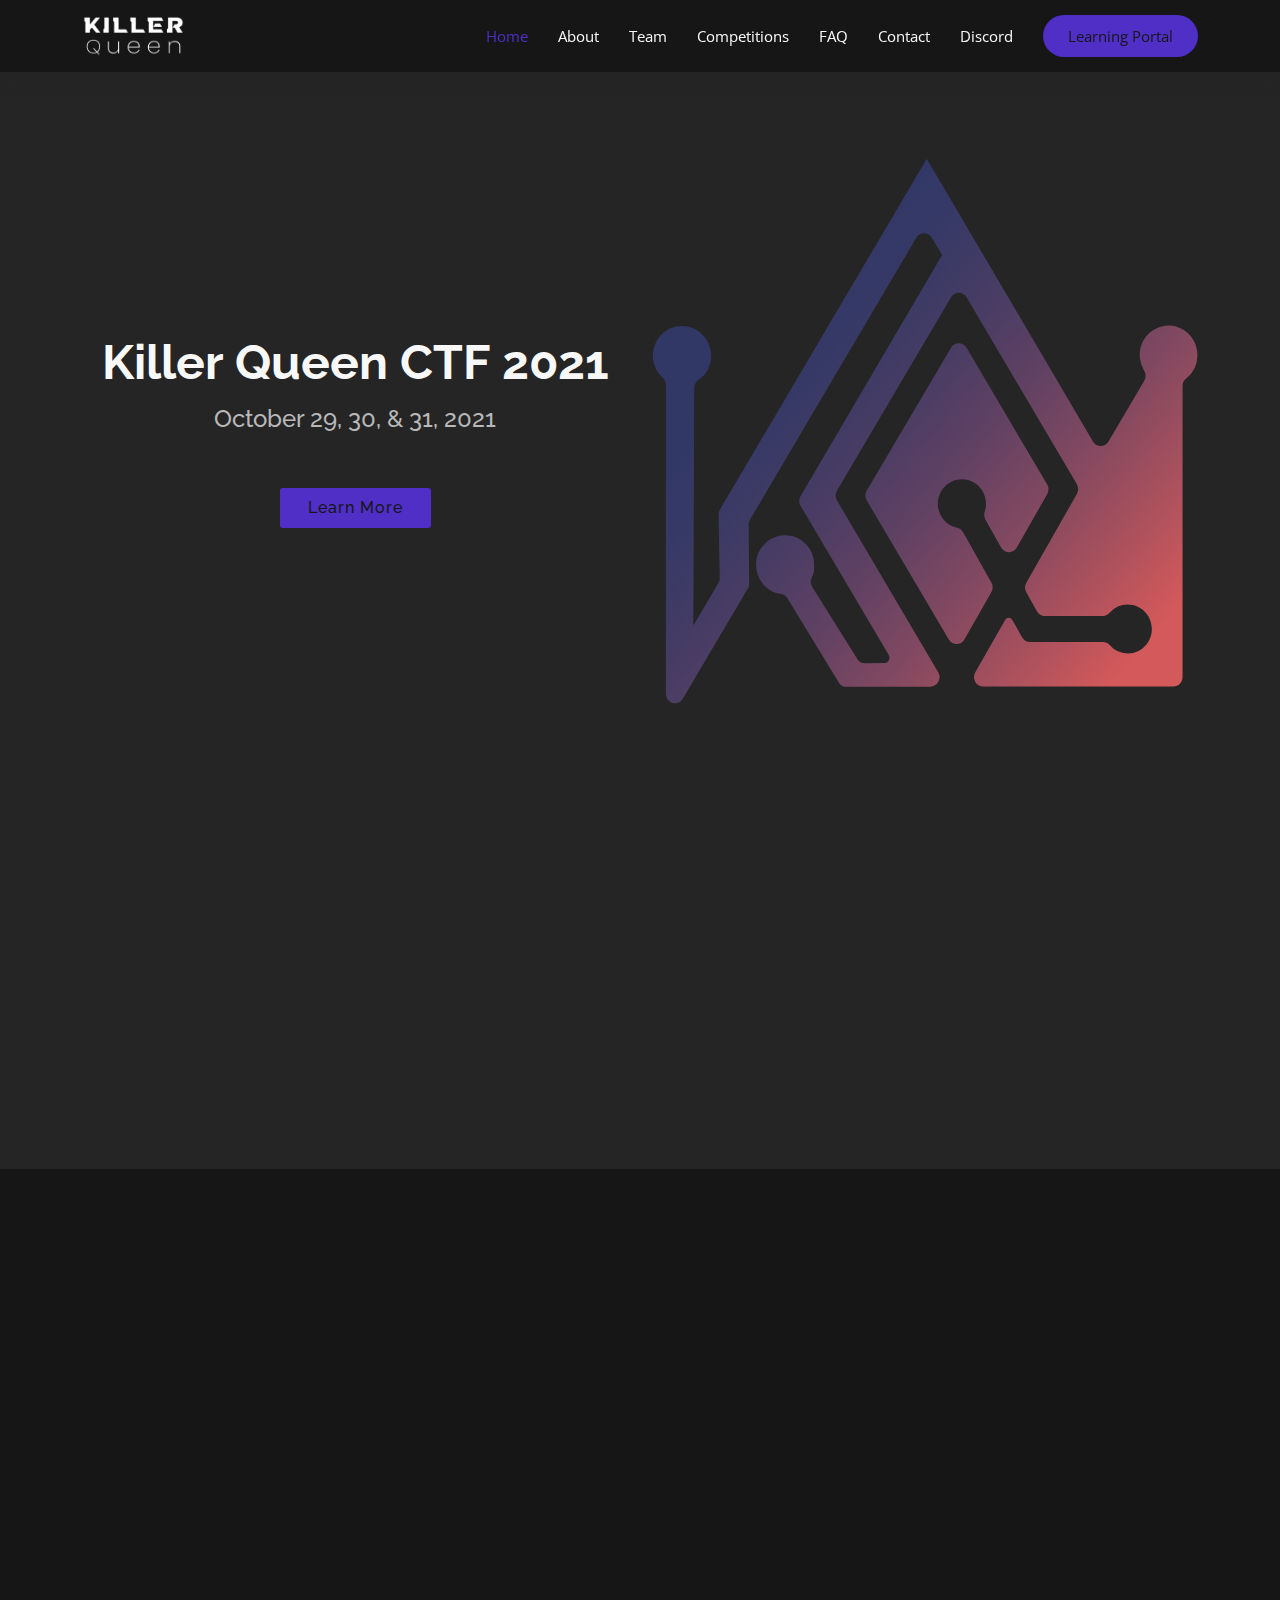
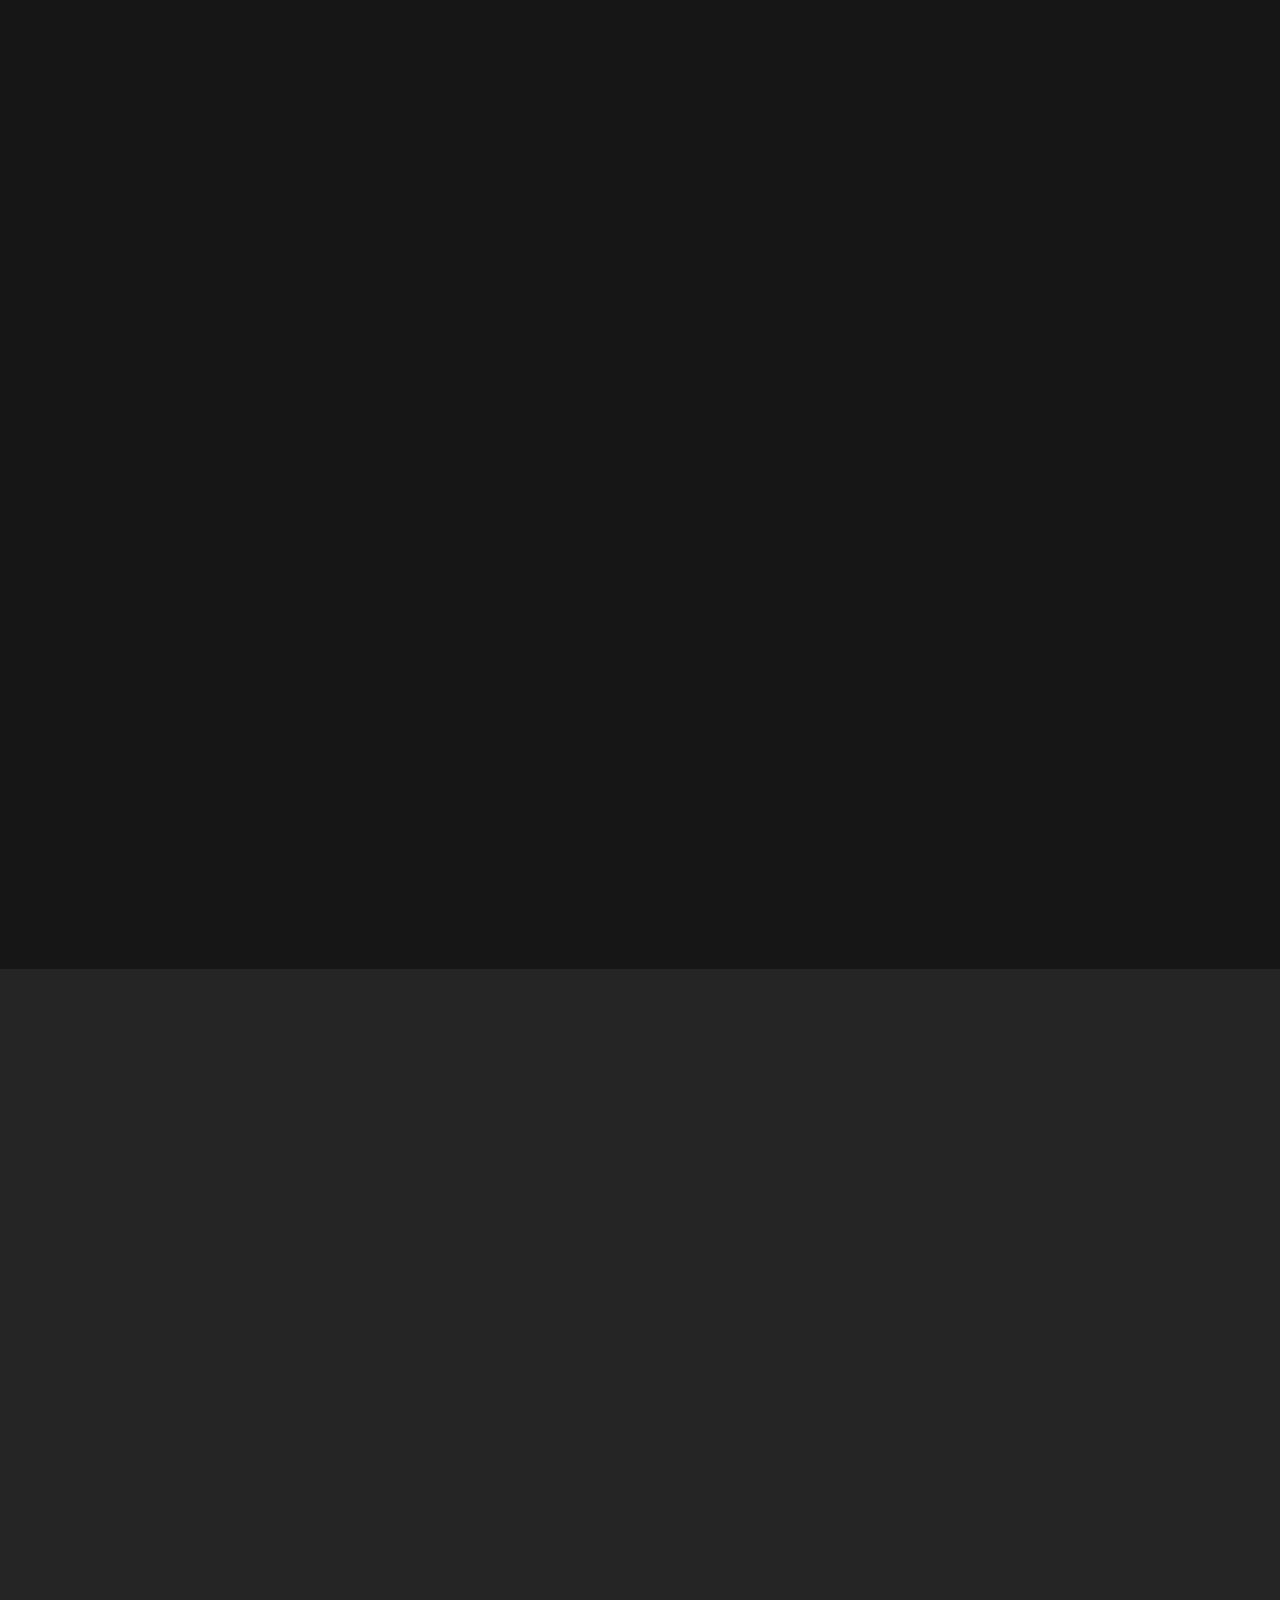
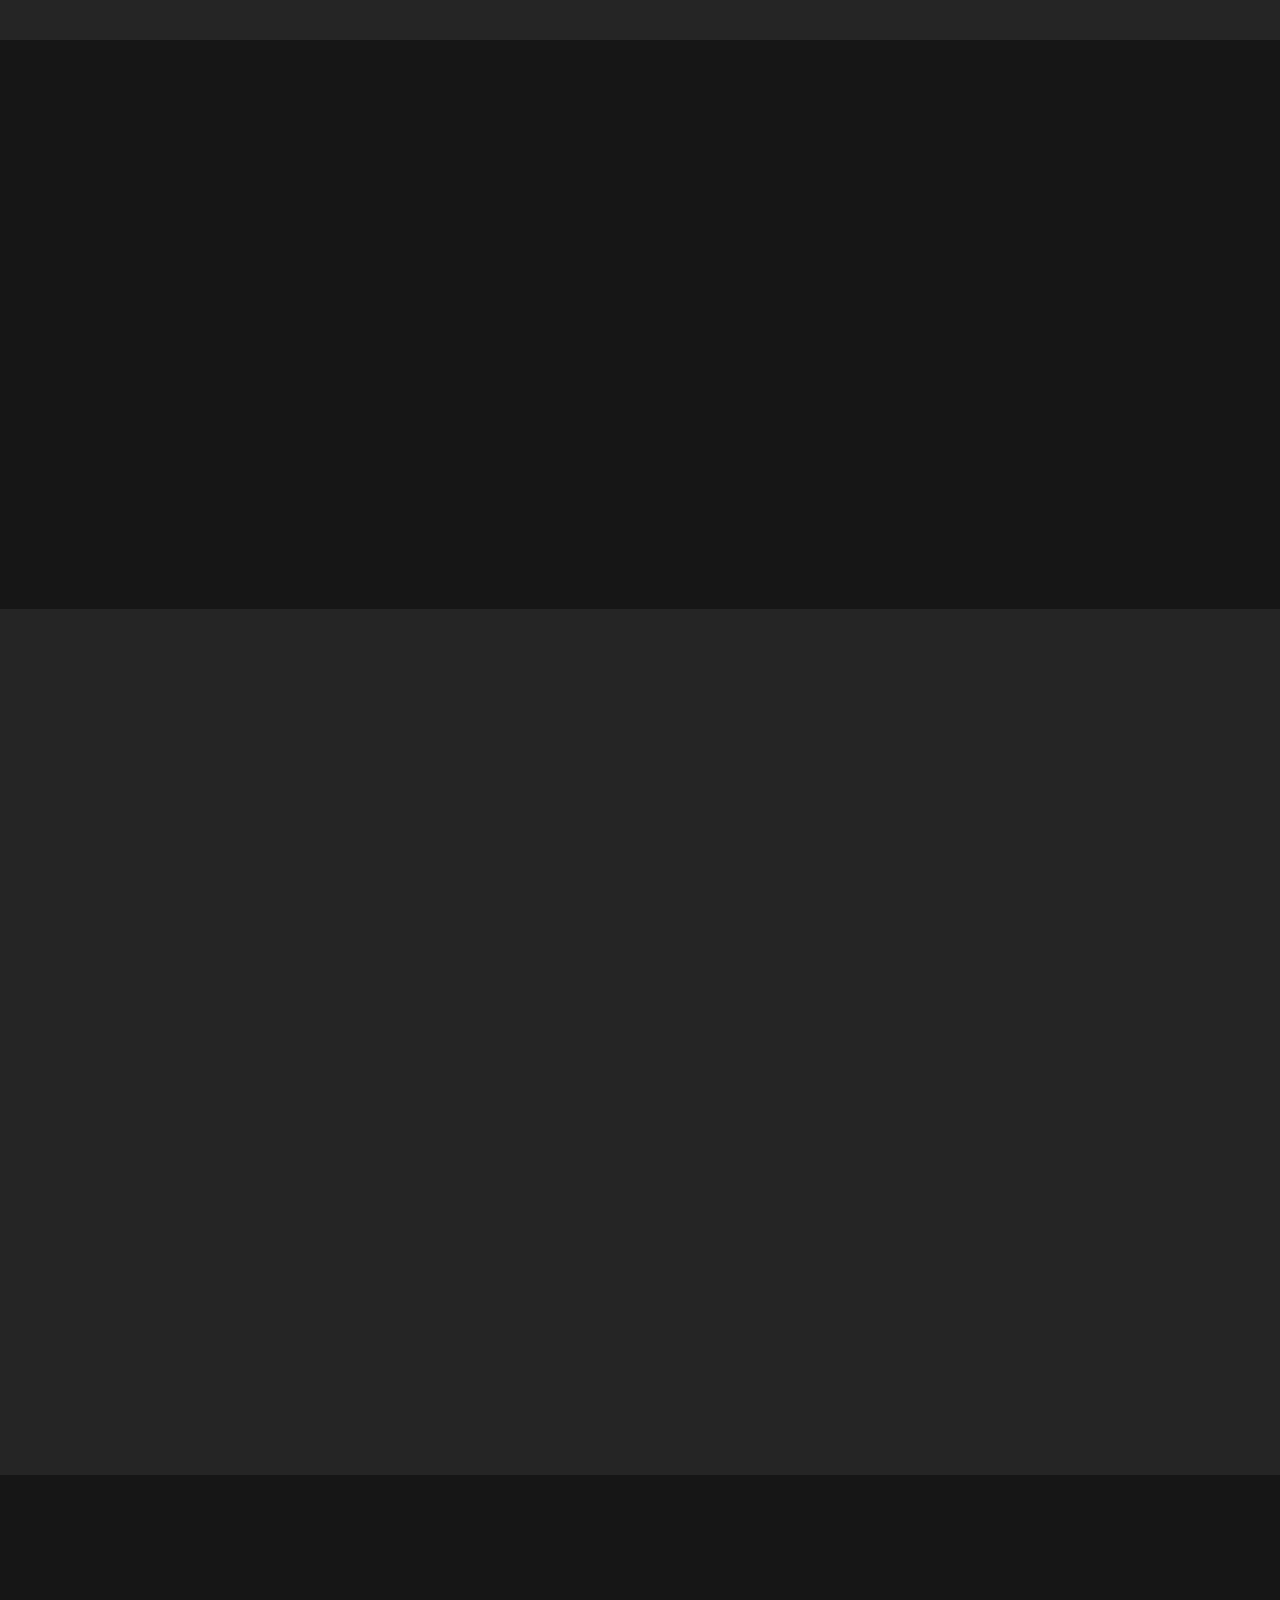
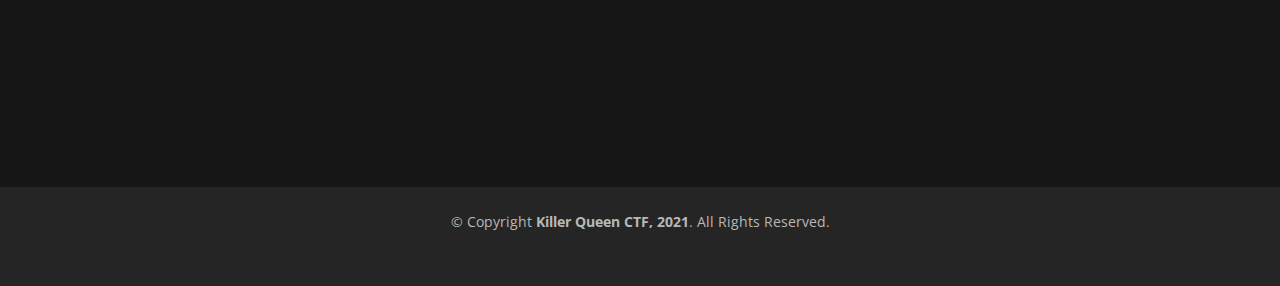
==== index.html @ 12666c55 "asdfasdf" ====
<!DOCTYPE html>
<html lang="en">

<head>
  <meta charset="utf-8">
  <meta content="width=device-width, initial-scale=1.0" name="viewport">

  <title>Killer Queen</title>
  <meta content="" name="description">
  <meta content="" name="keywords">

  <!-- Favicons -->
  <link href="assets/img/favicon.png" rel="icon">
  <link href="assets/img/apple-touch-icon.png" rel="apple-touch-icon">

  <!-- Google Fonts -->
  <link href="https://fonts.googleapis.com/css?family=Open+Sans:300,300i,400,400i,600,600i,700,700i|Raleway:300,300i,400,400i,600,600i,700,700i" rel="stylesheet">

  <!-- Vendor CSS Files -->
  <link href="assets/vendor/aos/aos.css" rel="stylesheet">
  <link href="assets/vendor/bootstrap/css/bootstrap.min.css" rel="stylesheet">
  <link href="assets/vendor/bootstrap-icons/bootstrap-icons.css" rel="stylesheet">
  <link href="assets/vendor/boxicons/css/boxicons.min.css" rel="stylesheet">
  <link href="assets/vendor/glightbox/css/glightbox.min.css" rel="stylesheet">
  <link href="assets/vendor/swiper/swiper-bundle.min.css" rel="stylesheet">

  <!-- Template Main CSS File -->
  <link href="assets/css/style.css" rel="stylesheet">

  <!-- =======================================================
  * Template Name: Ninestars - v4.3.0
  * Template URL: https://bootstrapmade.com/ninestars-free-bootstrap-3-theme-for-creative/
  * Author: BootstrapMade.com
  * License: https://bootstrapmade.com/license/
  ======================================================== -->
</head>

<body>

  <!-- ======= Header ======= -->
  <header id="header" class="fixed-top d-flex align-items-center">
    <div class="container d-flex align-items-center justify-content-between">

      <div class="logo">
        <h1 class="text-light"><a href="index.html"><span><img src="assets/img/logo_KQ/Wordmark/WM_MonoWhite.png" /></span></a></h1>
        <!-- Uncomment below if you prefer to use an image logo -->
        <!-- <a href="index.html"><img src="assets/img/logo.png" alt="" class="img-fluid"></a>-->
      </div>

      <nav id="navbar" class="navbar">
        <ul>
          <li><a class="nav-link scrollto active" href="#hero">Home</a></li>
          <li><a class="nav-link scrollto" href="#about">About</a></li>
          <li><a class="nav-link scrollto" href="#team">Team</a></li>
          <li><a class="nav-link scrollto" href="#services">Competitions</a></li>
          <li><a class="nav-link scrollto" href="#faq">FAQ</a></li>
          <li><a class="nav-link scrollto" href="#contact">Contact</a></li>
          <li><a class="nav-link scrollto" href="#discord">Discord</a></li>
          <li><a class="getstarted scrollto" href="https://killerqueenctf.org/learningportal">Learning Portal</a></li>
        </ul>
        <i class="bi bi-list mobile-nav-toggle"></i>
      </nav><!-- .navbar -->

    </div>
  </header><!-- End Header -->

  <!-- ======= Hero Section ======= -->
  <section id="hero" class="d-flex align-items-center">

    <div class="container">
      <div class="row gy-4">
        <div class="col-lg-6 order-2 order-lg-1 d-flex flex-column justify-content-center">
          <div style="text-align: center;">
          <h1>Killer Queen CTF 2021</h1>
          <h2>October 29, 30, & 31, 2021</h2>
          <div>
            <script src="https://cdn.logwork.com/widget/countdown.js"></script>
            <a target="_blank" href="https://logwork.com/countdown-q5ih" class="countdown-timer" data-timezone="America/Denver" data-textcolor="#f8f8f8" data-date="2021-10-29 00:00" data-background="#494949" data-digitscolor="#d4595a" data-unitscolor="#b8b8b8">&#160</a>
          </div>
          <div>
            <a href="#about" class="btn-get-started scrollto">Learn More</a>
          </div>
        </div>
        </div>
        <div class="col-lg-6 order-1 order-lg-2 hero-img">
          <img src="assets/img/hero-img.svg" class="img-fluid animated" alt="">
        </div>
      </div>
    </div>

  </section><!-- End Hero -->

  <br><br>

  <!-- ======= Clients Section ======= -->
  <section id="clients" class="clients section-bg">
    <div class="container" data-aos="fade-up">

      <div class="section-title">
        <!--<h2>Clients</h2>-->
        <p>Sponsors and Partners</p>
      </div>

      <div class="clients-slider swiper-container" data-aos="fade-up" data-aos-delay="100">
        <div class="swiper-wrapper align-items-center">
          <div class="swiper-slide"><img src="assets/img/clients/sponsor5.jpg" class="img-fluid" alt=""></div>
          <!--<div class="swiper-slide"><img src="assets/img/clients/sponsor1.png" class="img-fluid" alt=""></div>-->
          <div class="swiper-slide"><img src="assets/img/clients/sponsor2.png" class="img-fluid" alt=""></div>
          <div class="swiper-slide"><img src="assets/img/clients/sponsor3.png" class="img-fluid" alt=""></div>        </div>
        <div class="swiper-pagination"></div>
      </div>

    </div>
  </section><!-- End Clients Section -->

  <main id="main">

    <!-- ======= About Section ======= -->
    <section id="about" class="about">
      <div class="container">

        <div class="row justify-content-between">
          <div class="col-lg-5 d-flex align-items-center justify-content-center about-img">
            <img src="assets/img/about-img.svg" class="img-fluid" alt="" data-aos="zoom-in">
          </div>
          <div class="col-lg-6 pt-5 pt-lg-0">
            <h3 data-aos="fade-up">Cybersecurity and Computer Science Education</h3>
            <p data-aos="fade-up" data-aos-delay="100">
              Killer Queen CTF is a free cybersecurity learning program and set of competitions available to all around the world. It specializes in developing a tutorial platform and hosting competitions geared at making cybersecurity education open to all in a free and fun environment
            </p>
            <br>
            <h4 data-aos="fade-up" data-aos-delay="100">Real-World Applications</h4>
            <p data-aos="fade-up" data-aos-delay="100">
              Killer Queen CTF seeks to not only educate about existing cybersecurity and computer science topics, but for future topics. For example, quantum computers may lead to the obsolescence of many public-key cryptosystems such as RSA <a href="https://www.technologyreview.com/2019/05/30/65724/how-a-quantum-computer-could-break-2048-bit-rsa-encryption-in-8-hours/" target="_blank">(read more) </a>. Many of our cryptography problems incorporate lesser-known quantum-safe cryptosystems, allowing the next generation to better understand their exploits and be able to protect information security.
            </p>
            <div class="row">
              <div class="col-md-6" data-aos="fade-up" data-aos-delay="100">
                <i class="bx bx-globe"></i>
                <h4>KQ Goes International!</h4>
                <p>Thanks to our amazing sponsors, all past competitions and educational videos are available online internationally to practice and learn from. All our future competitions will be also avaiilable internationally and will include prizes for international students and competitors </p>
              </div>
              <div class="col-md-6" data-aos="fade-up" data-aos-delay="200">
                <i class="bx bx-cube-alt"></i>
                <h4>Support for Women in STEM</h4>
                <p>We're partnering with the #WomenWhoCode program to show our support for women in STEM and will be providing special prizes and opportunities for female competitors and all-female teams</p>
              </div>
            </div>
          </div>
        </div>

      </div>
    </section><!-- End About Section -->

    <!-- ======= Team Section ======= -->
    <section id="team" class="team">
      <div class="container">

        <div class="section-title" data-aos="fade-up">
          <h2>Team</h2>
          <p>The people writing challenges and partnering with sponsors to help you learn and compete</p>
        </div>

        <div class="row">

          <div class="col-xl-3 col-lg-4 col-md-6" data-aos="zoom-in" data-aos-delay="100">
            <div class="member">
              <img src="assets/img/team/patrick.jpg" class="img-fluid" alt="">
              <div class="member-info">
                <div class="member-info-content">
                  <h4>Patrick Dobranowski</h4>
                  <span>Founder, Team Captain, Lead Organizer, Challenge Developer</span>
                </div>
                <div class="social">
                  <a href="https://patrickdobranowski.com/"><i class="bi bi-person-circle"></i></a>
                  <a href="https://twitter.com/ZeroDayTea"><i class="bi bi-twitter"></i></a>
                  <a href="github.com/zerodaytea"><i class="bi bi-github"></i></a>
                  <a href="https://www.linkedin.com/in/patrick-dobranowski/"><i class="bi bi-linkedin"></i></a>
                </div>
              </div>
            </div>
          </div>

          <div class="col-xl-3 col-lg-4 col-md-6" data-aos="zoom-in" data-aos-delay="200">
            <div class="member">
              <img src="assets/img/team/ethan.jpg" class="img-fluid" alt="">
              <div class="member-info">
                <div class="member-info-content">
                  <h4>Ethan Schnathorst</h4>
                  <span>Lead Organizer, Challenge Developer</span>
                </div>
                <div class="social">
                  <a href=""><i class="bi bi-twitter"></i></a>
                  <a href=""><i class="bi bi-github"></i></a>
                  <a href=""><i class="bi bi-linkedin"></i></a>
                </div>
              </div>
            </div>
          </div>

          <div class="col-xl-3 col-lg-4 col-md-6" data-aos="zoom-in" data-aos-delay="300">
            <div class="member">
              <img src="assets/img/team/andrew.jpg" class="img-fluid" alt="">
              <div class="member-info">
                <div class="member-info-content">
                  <h4>Andrew Wang</h4>
                  <span>Challenge Developer</span>
                </div>
                <div class="social">
                  <a href=""><i class="bi bi-twitter"></i></a>
                  <a href=""><i class="bi bi-github"></i></a>
                  <a href=""><i class="bi bi-linkedin"></i></a>
                </div>
              </div>
            </div>
          </div>

          <div class="col-xl-3 col-lg-4 col-md-6" data-aos="zoom-in" data-aos-delay="400">
            <div class="member">
              <img src="assets/img/team/anthony.jpg" class="img-fluid" alt="">
              <div class="member-info">
                <div class="member-info-content">
                  <h4>Anthony Wang</h4>
                  <span>Challenge Developer</span>
                </div>
                <div class="social">
                  <a href=""><i class="bi bi-twitter"></i></a>
                  <a href=""><i class="bi bi-github"></i></a>
                  <a href=""><i class="bi bi-linkedin"></i></a>
                </div>
              </div>
            </div>
          </div>

        </div>

      </div>
    </section><!-- End Team Section -->

    <!-- ======= Services Section ======= -->
    <section id="services" class="services section-bg">
      <div class="container" data-aos="fade-up">

        <div class="section-title">
          <h2>Competitions</h2>
          <p>Check out our past and current competitions</p>
        </div>

        <div class="row justify-content-between">
          <div class="col-md-6 col-lg-3 d-flex align-items-stretch" data-aos="zoom-in" data-aos-delay="100">
            <div class="icon-box">
              <div class="icon"><i class="bx bxs-fridge"></i></div>
              <h4 class="title"><a target="_blank" href="https://ctf.pbjar.net">PBJarCTF</a></h4>
              <p class="description">Hosted on 09/17/2021, PBJarCTF offered a variety of challenges from easy to medium difficulty teaching competitors about binary exploitation, web exploitation, and even digital forensics</p>
            </div>
          </div>

          <div class="col-md-6 col-lg-3 d-flex align-items-stretch" data-aos="zoom-in" data-aos-delay="200">
            <div class="icon-box">
              <div class="icon"><i class="bx bxs-crown"></i></div>
              <h4 class="title"><a href="https://2021.killerqueenctf.org">Killer Queen CTF 2021</a></h4>
              <p class="description">Hosted at the end of October 2021, Killer Queen CTF will offer a variety of easy learning challenges and difficult challenges in all categories including pwn, web, forensics, crypto, and rev</p>
            </div>
          </div>

          <div class="col-md-6 col-lg-3 d-flex align-items-stretch" data-aos="zoom-in" data-aos-delay="300">
            <div class="icon-box">
              <div class="icon"><i class="bx bx-crown"></i></div>
              <h4 class="title"><a href="https://2021.killerqueenctf.org">Killer Queen CTF 2022...</a></h4>
              <p class="description">Keep your eyes peeled for all future CTFs we will host and the amazing challenges and prizes they will offer!</p>
            </div>
          </div>

        </div>

      </div>
    </section><!-- End Services Section -->

    <!-- ======= F.A.Q Section ======= -->
    <section id="faq" class="faq section-bg">
      <div class="container" data-aos="fade-up">

        <div class="section-title">
          <h2>F.A.Q</h2>
          <p>Frequently Asked Questions</p>
        </div>

        <ul class="faq-list" data-aos="fade-up" data-aos-delay="100">

          <li>
            <div data-bs-toggle="collapse" class="collapsed question" href="#faq1">What is CTF? <i class="bi bi-chevron-down icon-show"></i><i class="bi bi-chevron-up icon-close"></i></div>
            <div id="faq1" class="collapse" data-bs-parent=".faq-list">
              <p>
                CTF stands for "Capture The Flag" which are a type of cybersecurity competition intended to teach about computer science and computer security. They involve participants exploiting common vulnerabilities found on web applications, pieces of software, cryptographic methods, networks, and other computer topics in order to gain a "flag" or proof that they successfully completed a particular challenge.
              </p>
            </div>
          </li>

          <li>
            <div data-bs-toggle="collapse" href="#faq2" class="collapsed question">Why Killer Queen CTF? <i class="bi bi-chevron-down icon-show"></i><i class="bi bi-chevron-up icon-close"></i></div>
            <div id="faq2" class="collapse" data-bs-parent=".faq-list">
              <p>
                Killer Queen CTF goes beyond simple cybersecurity and its challenges extend beyond cybersecurity to bring a level of computer science education and competition available to all. Killer Queen teaches programming concepts, computer structure and hardware, networking, operating systems and algorithmic design in addition to cybersecurity while supporting Women in STEM and providing its services and competition on an international level.
              </p>
            </div>
          </li>

          <li>
            <div data-bs-toggle="collapse" href="#faq3" class="collapsed question">Why Cybersecurity? <i class="bi bi-chevron-down icon-show"></i><i class="bi bi-chevron-up icon-close"></i></div>
            <div id="faq3" class="collapse" data-bs-parent=".faq-list">
              <p>
                Learning about and competing in cybersecurity goes beyond the principles of cybersecurity and helps students and participants developer a deeper understanding of and passion for computer science as a whole. Learning to expoit the systems that surround us each and every day requires developing a more thorough understanding of how they work and how computers operate. It also helps prepare the next generation of students and cybersecurity enthusiasts ready to defend a world where cyberthreats and attacks are possible everywhere.
              </p>
            </div>
          </li>

          <li>
            <div data-bs-toggle="collapse" href="#faq4" class="collapsed question">Who can compete? <i class="bi bi-chevron-down icon-show"></i><i class="bi bi-chevron-up icon-close"></i></div>
            <div id="faq4" class="collapse" data-bs-parent=".faq-list">
              <p>
                Everyone! The tutorial videos and competitions are geared primarily towards high school and university students but are open to all internationally and can be of benefit to even experienced professionals or students.
              </p>
            </div>
          </li>

          <li>
            <div data-bs-toggle="collapse" href="#faq5" class="collapsed question">Who is Killer Queen? <i class="bi bi-chevron-down icon-show"></i><i class="bi bi-chevron-up icon-close"></i></div>
            <div id="faq5" class="collapse" data-bs-parent=".faq-list">
              <p>
                Killer Queen is primarily run by high school computer science enthusiast students Patrick Dobranowski, Ethan Schnathorst, and Andrew Wang from Rock Canyon High School. It has, however, featured content and challenges from a variety of high school and college students around the world that have helped grow the services and competitions to what they are today.
              </p>
            </div>
          </li>

        </ul>

      </div>
    </section><!-- End F.A.Q Section -->

    <!-- ======= Contact Us Section ======= -->
    <section id="contact" class="contact">
      <div class="container" data-aos="fade-up">

        <div class="section-title">
          <h2>Contact Us</h2>
          <p>Contact us with questions, feedback, or if you want your company to sponsor our programs or competitions</p>
        </div>

        <div class="row">

          <div class="mt-5 mt-lg-0 d-flex align-items-stretch" data-aos="fade-up" data-aos-delay="200">
            <form action="https://formspree.io/f/xgerdvon" method="post" role="form" class="php-email-form">
              <div class="row">
                <div class="form-group col-md-6">
                  <label for="name">Your Name</label>
                  <input type="text" name="name" class="form-control" id="name" placeholder="Your Name" required>
                </div>
                <div class="form-group col-md-6 mt-3 mt-md-0">
                  <label for="name">Your Email</label>
                  <input type="email" class="form-control" name="email" id="email" placeholder="Your Email" required>
                </div>
              </div>
              <div class="form-group mt-3">
                <label for="name">Subject</label>
                <input type="text" class="form-control" name="subject" id="subject" placeholder="Subject" required>
              </div>
              <div class="form-group mt-3">
                <label for="name">Message</label>
                <textarea class="form-control" name="message" rows="10" required></textarea>
              </div>
              <div class="my-3">
                <div class="loading">Loading</div>
                <div class="error-message"></div>
                <div class="sent-message">Your message has been sent. Thank you!</div>
              </div>
              <div class="text-center"><button type="submit">Send Message</button></div>
            </form>
          </div>

        </div>

      </div>
    </section><!-- End Contact Us Section -->

    <!-- ======= Discord Section ======= -->
    <section id="discord" class="about">
      <div class="container" style="text-align: center;">

        <div class="row">
              <div class="col" data-aos="fade-up" data-aos-delay="100">
                <a href="https://discord.gg/XV9S2nucbZ"><img width="60px" src="assets/img/discord.png" class="img-fluid animated" alt="" data-aos="zoom-in"></a>
                <br><br>
                <h4>Discord is our primary form of communication. If you want to stay up-to-date on announcements and join a community of cybersecurity and STEM enthusiasts, join our Discord!</h2>
                <br>
                <div>
                  <a class="bbutton" href="https://discord.gg/XV9S2nucbZ"><b>Join Discord</b></a>
                </div>
              </div>
        </div>

      </div>
    </section><!-- End Discord Section -->

  </main><!-- End #main -->

  <!-- ======= Footer ======= -->
    <footer id="footer">
    <div class="container py-4" style="text-align: center;">
      <div class="copyright" style="text-align: center;">
        &copy; Copyright <strong><span>Killer Queen CTF, 2021</span></strong>. All Rights Reserved.
      </div>
    </div>
  </footer><!-- End Footer -->

  <a href="#" class="back-to-top d-flex align-items-center justify-content-center"><i class="bi bi-arrow-up-short"></i></a>

  <!-- Vendor JS Files -->
  <script src="assets/vendor/aos/aos.js"></script>
  <script src="assets/vendor/bootstrap/js/bootstrap.bundle.min.js"></script>
  <script src="assets/vendor/glightbox/js/glightbox.min.js"></script>
  <script src="assets/vendor/isotope-layout/isotope.pkgd.min.js"></script>
  <script src="assets/vendor/php-email-form/validate.js"></script>
  <script src="assets/vendor/swiper/swiper-bundle.min.js"></script>

  <!-- Template Main JS File -->
  <script src="assets/js/main.js"></script>

</body>

</html>
---- assets/css/style.css ----
/*--------------------------------------------------------------*/
/*Color theme*/

/*Old light theme*/
:root {
  --c1l: #212529;
  --c2l: #eb5d1e;
  --c3l: #ef7f4d;
  --c4l: #fff;
  --c5l: #ee7843;
  --c6l: #7a6960;
  --c7l: #4e4039;
  --c8l: rgba(78, 64, 57, 0.9);
  --c9l: rgba(127, 137, 161, 0.25);
  --c10l: rgba(0, 0, 0, 0.1);
  --c11l: #fef8f5;
  --c12l: #fcebe3;
  --c13l: #a08f86;
  --c14l: #c2b7b1;
  --c15l: #fef5f1;
  --c16l: #ffffff;
  --c17l: #6c757d;
  --c18l: #f39e7a;
  --c19l: rgba(68, 88, 144, 0.1);
  --c20l: #eae7e5;
  --c21l: #5a6570;
  --c22l: #111;
  --c23l: #eee;
  --c24l: #c54811;
  --c25l: #343a40;
  --c26l: rgba(122, 105, 96, 0.6);
  --c27l: rgba(122, 105, 96, 0.08);
  --c28l: rgba(78, 64, 57, 0.6);
  --c29l: rgba(0, 0, 0, 0.12);
  --c30l: #fdf1ec;
  --c31l: #ab9d95;
  --c32l: #333;
  --c33l: #ed3c0d;
  --c34l: #18d26e;
  --c35l: #5c5c5c;
  --grad1l: rgba(78, 64, 57, 0.95) 0%, rgba(78, 64, 57, 0.95) 15%, rgba(255, 255, 255, 0);
}

/*Dark theme*/
:root {
  /*Theme colors*/
  --col1: #4f2fc6;
  --col2: #d4595a;
  --col3: rgb(237, 60, 13, 0);
  --back1: #696969;
  --back2: #494949;
  --back3: #252525;
  --back4: #161616;
  --text1: #f8f8f8;
  --text2: #b8b8b8;
  --text3: #7e7e7e;

  /*Things (no touchy)*/
  --c1: var(--text2);
  --c2: var(--col1);
  --c3: var(--col1);
  --c4: var(--back4);
  --c5: var(--col2);
  --c6: var(--text1);
  --c7: var(--text1);
  --c8: var(--back3);
  --c9: var(--back2);
  --c10: var(--back3);
  --c11: var(--back3);
  --c12: var(--back2);
  --c13: var(--text2);
  --c14: var(--text1);
  --c15: var(--back2);
  --c16: var(--back3);
  --c17: var(--back3);
  --c18: var(--col1);
  --c19: rgba(68, 88, 144, 0.1);
  --c20: var(--text2);
  --c21: var(--text2);
  --c22: var(--text1);
  --c23: var(--text1);
  --c24: var(--col2);
  --c25: var(--text2);
  --c26: rgba(129, 129, 129, 0.6);
  --c27: rgba(126, 126, 126, 0.08);
  --c28: rgba(83, 83, 83, 0.6);
  --c29: rgba(0, 0, 0, 0.12);
  --c30: var(--text2);
  --c31: var(--text2);
  --c32: var(--text1);
  --c33: var(--col2);
  --c34: var(--col2);
  --c35: var(--text2);
  --grad1: var(--col1) 0%, var(--col3) 65%, rgba(255, 255, 255, 0) 100%;
  --body: var(--c6);
}
/*--------------------------------------------------------------*/


/**
* Template Name: Ninestars - v4.3.0
* Template URL: https://bootstrapmade.com/ninestars-free-bootstrap-3-theme-for-creative/
* Author: BootstrapMade.com
* License: https://bootstrapmade.com/license/
*/

/*--------------------------------------------------------------
# General
--------------------------------------------------------------*/
body {
  font-family: "Open Sans", sans-serif;
  color: var(--c1);
  background-color: var(--back3);
}

a {
  color: var(--c2);
  text-decoration: none;
}

a:hover {
  color: var(--c3);
  text-decoration: none;
}

h1, h2, h3, h4, h5, h6, .font-primary {
  font-family: "Raleway", sans-serif;
}

/*--------------------------------------------------------------
# Back to top button
--------------------------------------------------------------*/
.back-to-top {
  position: fixed;
  visibility: hidden;
  opacity: 0;
  right: 15px;
  bottom: 15px;
  z-index: 99999;
  background: var(--c2);
  width: 40px;
  height: 40px;
  border-radius: 4px;
  transition: all 0.4s;
}

.back-to-top i {
  font-size: 24px;
  color: var(--c4);
  line-height: 0;
}

.back-to-top:hover {
  background: var(--c5);
  color: var(--c4);
}

.back-to-top.active {
  visibility: visible;
  opacity: 1;
}

/*--------------------------------------------------------------
# Disable aos animation delay on mobile devices
--------------------------------------------------------------*/
@media screen and (max-width: 768px) {
  [data-aos-delay] {
    transition-delay: 0 !important;
  }
}

/*--------------------------------------------------------------
# Header
--------------------------------------------------------------*/
#header {
  height: 72px;
  transition: all 0.5s;
  z-index: 997;
  transition: all 0.5s;
  background: var(--c4);
  box-shadow: 0px 2px 15px var(--c10);
}

#header .logo h1 {
  font-size: 30px;
  margin: 0;
  line-height: 1;
  font-weight: 400;
  letter-spacing: 2px;
}

#header .logo h1 a, #header .logo h1 a:hover {
  color: var(--c6);
  text-decoration: none;
}

#header .logo img {
  padding: 0;
  margin: 0;
  max-height: 40px;
}

#main {
  margin-top: 72px;
}

/*--------------------------------------------------------------
# Navigation Menu
--------------------------------------------------------------*/
/**
* Desktop Navigation 
*/
.navbar {
  padding: 0;
}

.navbar ul {
  margin: 0;
  padding: 0;
  display: flex;
  list-style: none;
  align-items: center;
}

.navbar li {
  position: relative;
}

.navbar a, .navbar a:focus {
  display: flex;
  align-items: center;
  justify-content: space-between;
  padding: 10px 0 10px 30px;
  font-size: 15px;
  color: var(--c7);
  white-space: nowrap;
  transition: 0.3s;
}

.navbar a i, .navbar a:focus i {
  font-size: 12px;
  line-height: 0;
  margin-left: 5px;
}

.navbar a:hover, .navbar .active, .navbar .active:focus, .navbar li:hover > a {
  color: var(--c2);
}

.navbar .getstarted {
  background: var(--c2);
  color: var(--c4);
  padding: 10px 25px;
  margin-left: 30px;
  border-radius: 50px;
}

.navbar .getstarted:hover {
  color: var(--c4);
  background: var(--c5);
}

.navbar .dropdown ul {
  display: block;
  position: absolute;
  left: 14px;
  top: calc(100% + 30px);
  margin: 0;
  padding: 10px 0;
  z-index: 99;
  opacity: 0;
  visibility: hidden;
  background: var(--c4);
  box-shadow: 0px 0px 30px var(--c9);
  transition: 0.3s;
}

.navbar .dropdown ul li {
  min-width: 200px;
}

.navbar .dropdown ul a {
  padding: 10px 20px;
  font-size: 15px;
  text-transform: none;
}

.navbar .dropdown ul a i {
  font-size: 12px;
}

.navbar .dropdown ul a:hover, .navbar .dropdown ul .active:hover, .navbar .dropdown ul li:hover > a {
  color: var(--c2);
}

.navbar .dropdown:hover > ul {
  opacity: 1;
  top: 100%;
  visibility: visible;
}

.navbar .dropdown .dropdown ul {
  top: 0;
  left: calc(100% - 30px);
  visibility: hidden;
}

.navbar .dropdown .dropdown:hover > ul {
  opacity: 1;
  top: 0;
  left: 100%;
  visibility: visible;
}

@media (max-width: 1366px) {
  .navbar .dropdown .dropdown ul {
    left: -90%;
  }
  .navbar .dropdown .dropdown:hover > ul {
    left: -100%;
  }
}

/**
* Mobile Navigation 
*/
.mobile-nav-toggle {
  color: var(--c6);
  font-size: 28px;
  cursor: pointer;
  display: none;
  line-height: 0;
  transition: 0.5s;
}

.mobile-nav-toggle.bi-x {
  color: var(--c4);
}

@media (max-width: 991px) {
  .mobile-nav-toggle {
    display: block;
  }
  .navbar ul {
    display: none;
  }
}

.navbar-mobile {
  position: fixed;
  overflow: hidden;
  top: 0;
  right: 0;
  left: 0;
  bottom: 0;
  background: var(--c8);
  transition: 0.3s;
}

.navbar-mobile .mobile-nav-toggle {
  position: absolute;
  top: 15px;
  right: 15px;
}

.navbar-mobile ul {
  display: block;
  position: absolute;
  top: 55px;
  right: 15px;
  bottom: 15px;
  left: 15px;
  padding: 10px 0;
  background-color: var(--c4);
  overflow-y: auto;
  transition: 0.3s;
}

.navbar-mobile a {
  padding: 10px 20px;
  font-size: 15px;
  color: var(--c6);
}

.navbar-mobile a:hover, .navbar-mobile .active, .navbar-mobile li:hover > a {
  color: var(--c2);
}

.navbar-mobile .getstarted {
  margin: 15px;
}

.navbar-mobile .dropdown ul {
  position: static;
  display: none;
  margin: 10px 20px;
  padding: 10px 0;
  z-index: 99;
  opacity: 1;
  visibility: visible;
  background: var(--c4);
  box-shadow: 0px 0px 30px var(--c9);
}

.navbar-mobile .dropdown ul li {
  min-width: 200px;
}

.navbar-mobile .dropdown ul a {
  padding: 10px 20px;
}

.navbar-mobile .dropdown ul a i {
  font-size: 12px;
}

.navbar-mobile .dropdown ul a:hover, .navbar-mobile .dropdown ul .active:hover, .navbar-mobile .dropdown ul li:hover > a {
  color: var(--c2);
}

.navbar-mobile .dropdown > .dropdown-active {
  display: block;
}

/*--------------------------------------------------------------
# Hero Section
--------------------------------------------------------------*/
#hero {
  width: 100%;
  height: 80vh;
  background: var(--c11);
  border-bottom: 2px solid var(--c12);
  margin: 72px 0 -72px 0;
}

#hero h1 {
  margin: 0;
  font-size: 48px;
  font-weight: 700;
  line-height: 56px;
  color: var(--c7);
}

#hero h2 {
  color: var(--c13);
  margin: 15px 0 0 0;
  font-size: 24px;
}

#hero .btn-get-started {
  font-family: "Raleway", sans-serif;
  font-weight: 500;
  font-size: 16px;
  letter-spacing: 1px;
  display: inline-block;
  padding: 8px 28px;
  border-radius: 3px;
  transition: 0.5s;
  margin-top: 30px;
  color: var(--c4);
  background: var(--c2);
}

#hero .btn-get-started:hover {
  background: var(--c3);
}

#hero .animated {
  animation: up-down 2s ease-in-out infinite alternate-reverse both;
}

@media (max-height: 5000px) {
  #hero .hero-img {
    text-align: center;
  }
  #hero .hero-img img {
    height: calc(70vh - 72px);
  }
}

@media (max-width: 991px) {
  #hero {
    height: calc(100vh - 72px);
  }
  #hero .animated {
    -webkit-animation: none;
    animation: none;
  }
  #hero .hero-img {
    text-align: center;
  }
  #hero .hero-img img {
    width: 50%;
  }
}

@media (max-width: 768px) {
  #hero h1 {
    font-size: 28px;
    line-height: 36px;
  }
  #hero h2 {
    font-size: 18px;
    line-height: 24px;
  }
  #hero .hero-img img {
    width: 50%;
  }
}

@media (max-width: 575px) {
  #hero .hero-img img {
    width: 60%;
  }
}

@media (max-height: 600px) {
  #hero {
    height: calc(100vh);
  }
}

@-webkit-keyframes up-down {
  0% {
    transform: translateY(10px);
  }
  100% {
    transform: translateY(-10px);
  }
}

@keyframes up-down {
  0% {
    transform: translateY(10px);
  }
  100% {
    transform: translateY(-10px);
  }
}

/*--------------------------------------------------------------
# Sections General
--------------------------------------------------------------*/
section {
  padding: 60px 0;
  overflow: hidden;
}

.section-bg {
  background-color: var(--c11);
}

.section-title {
  text-align: center;
  padding-bottom: 30px;
}

.section-title h2 {
  font-size: 24px;
  font-weight: 700;
  padding-bottom: 0;
  line-height: 1px;
  margin-bottom: 15px;
  color: var(--c14);
}

.section-title p {
  padding-bottom: 15px;
  margin-bottom: 15px;
  position: relative;
  font-size: 32px;
  font-weight: 700;
  color: var(--c7);
}

.section-title p::after {
  content: '';
  position: absolute;
  display: block;
  width: 60px;
  height: 2px;
  background: var(--c2);
  bottom: 0;
  left: calc(50% - 30px);
}

/*--------------------------------------------------------------
# Breadcrumbs
--------------------------------------------------------------*/
.breadcrumbs {
  padding: 15px 0;
  background-color: var(--c15);
  min-height: 40px;
}

.breadcrumbs h2 {
  font-size: 24px;
  font-weight: 300;
}

.breadcrumbs ol {
  display: flex;
  flex-wrap: wrap;
  list-style: none;
  padding: 0;
  margin: 0;
  font-size: 14px;
}

.breadcrumbs ol li + li {
  padding-left: 10px;
}

.breadcrumbs ol li + li::before {
  display: inline-block;
  padding-right: 10px;
  color: var(--c17);
  content: "/";
}

@media (max-width: 768px) {
  .breadcrumbs .d-flex {
    display: block !important;
  }
  .breadcrumbs ol {
    display: block;
  }
  .breadcrumbs ol li {
    display: inline-block;
  }
}

/*--------------------------------------------------------------
# About
--------------------------------------------------------------*/
.about h3 {
  font-weight: 700;
  font-size: 34px;
  color: var(--c7);
}

.about {
  background-color: var(--back4);
}

.about h4 {
  font-size: 20px;
  font-weight: 700;
  margin-top: 5px;
  color: var(--c6);
}

.about i {
  font-size: 48px;
  margin-top: 15px;
  color: var(--c18);
}

.about p {
  font-size: 15px;
  color: var(--c21);
}

@media (max-width: 991px) {
  .about .about-img img {
    max-width: 70%;
  }
}

@media (max-width: 767px) {
  .about .about-img img {
    max-width: 90%;
  }
}

/*--------------------------------------------------------------
# Services
--------------------------------------------------------------*/
.services .icon-box {
  padding: 30px;
  position: relative;
  overflow: hidden;
  margin: 0  0 40px 0;
  background: var(--c4);
  box-shadow: 0 10px 29px 0 var(--c19);
  transition: all 0.3s ease-in-out;
  border-radius: 15px;
  text-align: center;
  border-bottom: 3px solid var(--c4);
}

.services .icon-box:hover {
  transform: translateY(-5px);
  border-color: var(--c3);
}

.services .icon i {
  font-size: 48px;
  line-height: 1;
  margin-bottom: 15px;
  color: var(--c3);
}

.services .title {
  font-weight: 700;
  margin-bottom: 15px;
  font-size: 18px;
}

.services .title a {
  color: var(--c22);
}

.services .description {
  font-size: 15px;
  line-height: 28px;
  margin-bottom: 0;
}

/*--------------------------------------------------------------
# Portfolio
--------------------------------------------------------------*/
.portfolio .portfolio-item {
  margin-bottom: 30px;
}

.portfolio #portfolio-flters {
  padding: 0;
  margin: 0 0 35px 0;
  list-style: none;
  text-align: center;
}

.portfolio #portfolio-flters li {
  cursor: pointer;
  margin: 0 15px 15px 0;
  display: inline-block;
  padding: 5px;
  font-size: 16px;
  font-weight: 600;
  line-height: 20px;
  color: var(--c1);
  margin-bottom: 5px;
  transition: all 0.3s ease-in-out;
}

.portfolio #portfolio-flters li:hover, .portfolio #portfolio-flters li.filter-active {
  color: var(--c2);
}

.portfolio #portfolio-flters li:last-child {
  margin-right: 0;
}

.portfolio .portfolio-wrap {
  transition: 0.3s;
  position: relative;
  overflow: hidden;
  border-radius: 8px;
  z-index: 1;
}

.portfolio .portfolio-wrap::before {
  content: "";
  background: var(--c26);
  position: absolute;
  left: 100%;
  right: 0;
  top: 0;
  bottom: 0;
  transition: all ease-in-out 0.3s;
  z-index: 2;
}

.portfolio .portfolio-wrap img {
  transition: 0.3s;
  position: relative;
  z-index: 1;
}

.portfolio .portfolio-wrap .portfolio-links {
  opacity: 0;
  left: 0;
  right: 0;
  top: calc(50% - 32px);
  text-align: center;
  z-index: 3;
  position: absolute;
  transition: all ease-in-out 0.3s;
}

.portfolio .portfolio-wrap .portfolio-links a {
  color: var(--c2);
  margin: 0 4px;
  line-height: 0;
  background-color: var(--c4);
  padding-top: 6px;
  padding-right: 1px;
  border-radius: 50px;
  text-align: center;
  width: 32px;
  height: 32px;
  display: inline-block;
  transition: 0.3s;
}

.portfolio .portfolio-wrap .portfolio-links a i {
  line-height: 0;
  font-size: 20px;
}

.portfolio .portfolio-wrap .portfolio-links a:hover {
  background: var(--c2);
  color: var(--c4);
}

.portfolio .portfolio-wrap .portfolio-info {
  opacity: 0;
  position: absolute;
  bottom: -20px;
  left: 0;
  right: 0;
  text-align: center;
  z-index: 3;
  transition: all ease-in-out 0.3s;
}

.portfolio .portfolio-wrap .portfolio-info h4 {
  font-size: 20px;
  color: var(--c4);
  font-weight: 600;
}

.portfolio .portfolio-wrap .portfolio-info p {
  color: var(--c16);
  font-size: 14px;
  text-transform: uppercase;
}

.portfolio .portfolio-wrap:hover::before {
  left: 0;
}

.portfolio .portfolio-wrap:hover .portfolio-links {
  opacity: 1;
  top: calc(50% - 16px);
}

.portfolio .portfolio-wrap:hover .portfolio-info {
  opacity: 1;
  bottom: 0;
}

/*--------------------------------------------------------------
# Portfolio Details
--------------------------------------------------------------*/
.portfolio-details {
  padding-top: 40px;
}

.portfolio-details .portfolio-details-slider img {
  width: 100%;
}

.portfolio-details .portfolio-details-slider .swiper-pagination {
  margin-top: 20px;
  position: relative;
}

.portfolio-details .portfolio-details-slider .swiper-pagination .swiper-pagination-bullet {
  width: 12px;
  height: 12px;
  background-color: var(--c4);
  opacity: 1;
  border: 1px solid var(--c2);
}

.portfolio-details .portfolio-details-slider .swiper-pagination .swiper-pagination-bullet-active {
  background-color: var(--c2);
}

.portfolio-details .portfolio-info {
  padding: 30px;
  box-shadow: 0px 0 30px var(--c27);
}

.portfolio-details .portfolio-info h3 {
  font-size: 22px;
  font-weight: 700;
  margin-bottom: 20px;
  padding-bottom: 20px;
  border-bottom: 1px solid var(--c23);
}

.portfolio-details .portfolio-info ul {
  list-style: none;
  padding: 0;
  font-size: 15px;
}

.portfolio-details .portfolio-info ul li + li {
  margin-top: 10px;
}

.portfolio-details .portfolio-description {
  padding-top: 30px;
}

.portfolio-details .portfolio-description h2 {
  font-size: 26px;
  font-weight: 700;
  margin-bottom: 20px;
}

.portfolio-details .portfolio-description p {
  padding: 0;
}

/*--------------------------------------------------------------
# F.A.Q
--------------------------------------------------------------*/
.faq {
  padding: 60px 0;
  background-color: var(--back4);
}

.faq .faq-list {
  padding: 0;
  list-style: none;
}

.faq .faq-list li {
  border-bottom: 1px solid var(--c20);
  margin-bottom: 20px;
  padding-bottom: 20px;
}

.faq .faq-list .question {
  display: block;
  position: relative;
  font-family: var(--c2);
  font-size: 18px;
  line-height: 24px;
  font-weight: 400;
  font-weight: 600;
  padding-left: 25px;
  cursor: pointer;
  color: var(--c24);
  transition: 0.3s;
}

.faq .faq-list i {
  font-size: 16px;
  position: absolute;
  left: 0;
  top: -2px;
}

.faq .faq-list p {
  margin-bottom: 0;
  padding: 10px 0 0 25px;
}

.faq .faq-list .icon-show {
  display: none;
}

.faq .faq-list .collapsed {
  color: var(--c25);
}

.faq .faq-list .collapsed:hover {
  color: var(--c2);
}

.faq .faq-list .collapsed .icon-show {
  display: inline-block;
  transition: 0.6s;
}

.faq .faq-list .collapsed .icon-close {
  display: none;
  transition: 0.6s;
}

/*--------------------------------------------------------------
# Team
--------------------------------------------------------------*/
.team {
  background: var(--c4);
  padding: 60px 0;
}

.team .member {
  text-align: center;
  margin-bottom: 20px;
  background: var(--c25);
  position: relative;
  overflow: hidden;
}

.team .member .member-info {
  opacity: 0;
  position: absolute;
  bottom: 0;
  top: 0;
  left: 0;
  right: 0;
  transition: 0.2s;
}

.team .member .member-info-content {
  position: absolute;
  left: 50px;
  right: 0;
  bottom: 0;
  transition: bottom 0.4s;
}

.team .member .member-info-content h4 {
  font-weight: 700;
  margin-bottom: 2px;
  font-size: 18px;
  color: var(--text1);
}

.team .member .member-info-content span {
  font-style: italic;
  display: block;
  font-size: 13px;
  color: var(--text1);
}

.team .member .social {
  position: absolute;
  left: -50px;
  top: 0;
  bottom: 0;
  width: 50px;
  transition: left ease-in-out 0.3s;
  background: var(--c28);
  text-align: center;
}

.team .member .social a {
  transition: color 0.3s;
  display: block;
  color: var(--c4);
  margin-top: 15px;
}

.team .member .social a:hover {
  color: var(--c2);
}

.team .member .social i {
  font-size: 18px;
  margin: 0 2px;
}

.team .member:hover .member-info {
  background: linear-gradient(0deg, var(--grad1));
  opacity: 1;
  transition: 0.4s;
}

.team .member:hover .member-info-content {
  bottom: 30px;
  transition: bottom 0.4s;
}

.team .member:hover .social {
  left: 0;
  transition: left ease-in-out 0.3s;
}

/*--------------------------------------------------------------
# Clients
--------------------------------------------------------------*/
.clients .clients-slider .swiper-slide img {
  opacity: 1;
  transition: 0.3s;
}

.clients .clients-slider .swiper-slide img:hover {
  opacity: 1;
}

.clients .clients-slider .swiper-pagination {
  margin-top: 20px;
  position: relative;
}

.clients .clients-slider .swiper-pagination .swiper-pagination-bullet {
  width: 12px;
  height: 12px;
  background-color: var(--c4);
  opacity: 1;
  border: 1px solid var(--c2);
}

.clients .clients-slider .swiper-pagination .swiper-pagination-bullet-active {
  background-color: var(--c2);
}

/*--------------------------------------------------------------
# Contact Us
--------------------------------------------------------------*/
.contact .info {
  border-top: 3px solid var(--c2);
  border-bottom: 3px solid var(--c2);
  padding: 30px;
  background: var(--c4);
  width: 100%;
  box-shadow: 0 0 24px 0 var(--c29);
}

.contact .info i {
  font-size: 20px;
  color: var(--c2);
  float: left;
  width: 44px;
  height: 44px;
  background: var(--c30);
  display: flex;
  justify-content: center;
  align-items: center;
  border-radius: 50px;
  transition: all 0.3s ease-in-out;
}

.contact .info h4 {
  padding: 0 0 0 60px;
  font-size: 22px;
  font-weight: 600;
  margin-bottom: 5px;
  color: var(--c6);
}

.contact .info p {
  padding: 0 0 10px 60px;
  margin-bottom: 20px;
  font-size: 14px;
  color: var(--c31);
}

.contact .info .email p {
  padding-top: 5px;
}

.contact .info .social-links {
  padding-left: 60px;
}

.contact .info .social-links a {
  font-size: 18px;
  display: inline-block;
  background: var(--c32);
  color: var(--c4);
  line-height: 1;
  padding: 8px 0;
  border-radius: 50%;
  text-align: center;
  width: 36px;
  height: 36px;
  transition: 0.3s;
  margin-right: 10px;
}

.contact .info .social-links a:hover {
  background: var(--c2);
  color: var(--c4);
}

.contact .info .email:hover i, .contact .info .address:hover i, .contact .info .phone:hover i {
  background: var(--c2);
  color: var(--c4);
}

.contact .php-email-form {
  width: 100%;
  border-top: 3px solid var(--c2);
  border-bottom: 3px solid var(--c2);
  padding: 30px;
  background: var(--c4);
  box-shadow: 0 0 24px 0 var(--c29);
}

.contact .php-email-form .form-group {
  padding-bottom: 8px;
}

.contact .php-email-form .error-message {
  display: none;
  color: var(--c4);
  background: var(--c33);
  text-align: left;
  padding: 15px;
  font-weight: 600;
}

.contact .php-email-form .error-message br + br {
  margin-top: 25px;
}

.contact .php-email-form .sent-message {
  display: none;
  color: var(--c4);
  background: var(--c34);
  text-align: center;
  padding: 15px;
  font-weight: 600;
}

.contact .php-email-form .loading {
  display: none;
  background: var(--c4);
  text-align: center;
  padding: 15px;
}

.contact .php-email-form .loading:before {
  content: "";
  display: inline-block;
  border-radius: 50%;
  width: 24px;
  height: 24px;
  margin: 0 10px -6px 0;
  border: 3px solid var(--c34);
  border-top-color: var(--c23);
  -webkit-animation: animate-loading 1s linear infinite;
  animation: animate-loading 1s linear infinite;
}

.contact .php-email-form input, .contact .php-email-form textarea {
  border-radius: 0;
  box-shadow: none;
  font-size: 14px;
}

.contact .php-email-form input {
  height: 44px;
}

.contact .php-email-form textarea {
  padding: 10px 12px;
}

.contact .php-email-form button[type="submit"] {
  background: var(--c2);
  border: 0;
  padding: 10px 24px;
  color: var(--c4);
  transition: 0.4s;
  border-radius: 4px;
}

.contact .php-email-form button[type="submit"]:hover {
  background: var(--c3);
}

.bbutton{
  background: var(--c2);
  border: 0;
  padding: 10px 24px;
  color: var(--c4);
  transition: 0.4s;
  border-radius: 4px;
}

.bbuton:hover {
  color: var(--c4);
  background: var(--c5);
}

@-webkit-keyframes animate-loading {
  0% {
    transform: rotate(0deg);
  }
  100% {
    transform: rotate(360deg);
  }
}

@keyframes animate-loading {
  0% {
    transform: rotate(0deg);
  }
  100% {
    transform: rotate(360deg);
  }
}

/*--------------------------------------------------------------
# Footer
--------------------------------------------------------------*/
#footer {
  background: var(--c4);
  padding: 0 0 30px 0;
  color: var(--c1);
  font-size: 14px;
  background: var(--c11);
}

#footer .footer-newsletter {
  padding: 50px 0;
  background: var(--c11);
  text-align: center;
  font-size: 15px;
}

#footer .footer-newsletter h4 {
  font-size: 24px;
  margin: 0 0 20px 0;
  padding: 0;
  line-height: 1;
  font-weight: 600;
  color: var(--c7);
}

#footer .footer-newsletter form {
  margin-top: 30px;
  background: var(--c4);
  padding: 6px 10px;
  position: relative;
  border-radius: 4px;
  box-shadow: 0px 2px 15px var(--c10);
  text-align: left;
}

#footer .footer-newsletter form input[type="email"] {
  border: 0;
  padding: 4px 4px;
  width: calc(100% - 100px);
}

#footer .footer-newsletter form input[type="submit"] {
  position: absolute;
  top: 0;
  right: 0;
  bottom: 0;
  border: 0;
  background: none;
  font-size: 16px;
  padding: 0 20px;
  background: var(--c2);
  color: var(--c4);
  transition: 0.3s;
  border-radius: 4px;
  box-shadow: 0px 2px 15px var(--c10);
}

#footer .footer-newsletter form input[type="submit"]:hover {
  background: var(--c24);
}

#footer .footer-top {
  padding: 60px 0 30px 0;
  background: var(--c4);
}

#footer .footer-top .footer-contact {
  margin-bottom: 30px;
}

#footer .footer-top .footer-contact h4 {
  font-size: 22px;
  margin: 0 0 30px 0;
  padding: 2px 0 2px 0;
  line-height: 1;
  font-weight: 700;
}

#footer .footer-top .footer-contact p {
  font-size: 14px;
  line-height: 24px;
  margin-bottom: 0;
  font-family: "Raleway", sans-serif;
  color: var(--c35);
}

#footer .footer-top h4 {
  font-size: 16px;
  font-weight: bold;
  color: var(--c1);
  position: relative;
  padding-bottom: 12px;
}

#footer .footer-top .footer-links {
  margin-bottom: 30px;
}

#footer .footer-top .footer-links ul {
  list-style: none;
  padding: 0;
  margin: 0;
}

#footer .footer-top .footer-links ul i {
  padding-right: 2px;
  color: var(--c18);
  font-size: 18px;
  line-height: 1;
}

#footer .footer-top .footer-links ul li {
  padding: 10px 0;
  display: flex;
  align-items: center;
}

#footer .footer-top .footer-links ul li:first-child {
  padding-top: 0;
}

#footer .footer-top .footer-links ul a {
  color: var(--c35);
  transition: 0.3s;
  display: inline-block;
  line-height: 1;
}

#footer .footer-top .footer-links ul a:hover {
  text-decoration: none;
  color: var(--c2);
}

#footer .footer-top .social-links a {
  font-size: 18px;
  display: inline-block;
  background: var(--c2);
  color: var(--c4);
  line-height: 1;
  padding: 8px 0;
  margin-right: 4px;
  border-radius: 50%;
  text-align: center;
  width: 36px;
  height: 36px;
  transition: 0.3s;
}

#footer .footer-top .social-links a:hover {
  background: var(--c3);
  color: var(--c4);
  text-decoration: none;
}

#footer .copyright {
  text-align: center;
  float: center;
}

#footer .credits {
  float: right;
  text-align: center;
  font-size: 13px;
  color: var(--c1);
}

#footer .credits a {
  color: var(--c2);
}

@media (max-width: 575px) {
  #footer .copyright, #footer .credits {
    float: none;
    -moz-text-align-last: center;
    text-align-last: center;
    padding: 3px 0;
  }
}
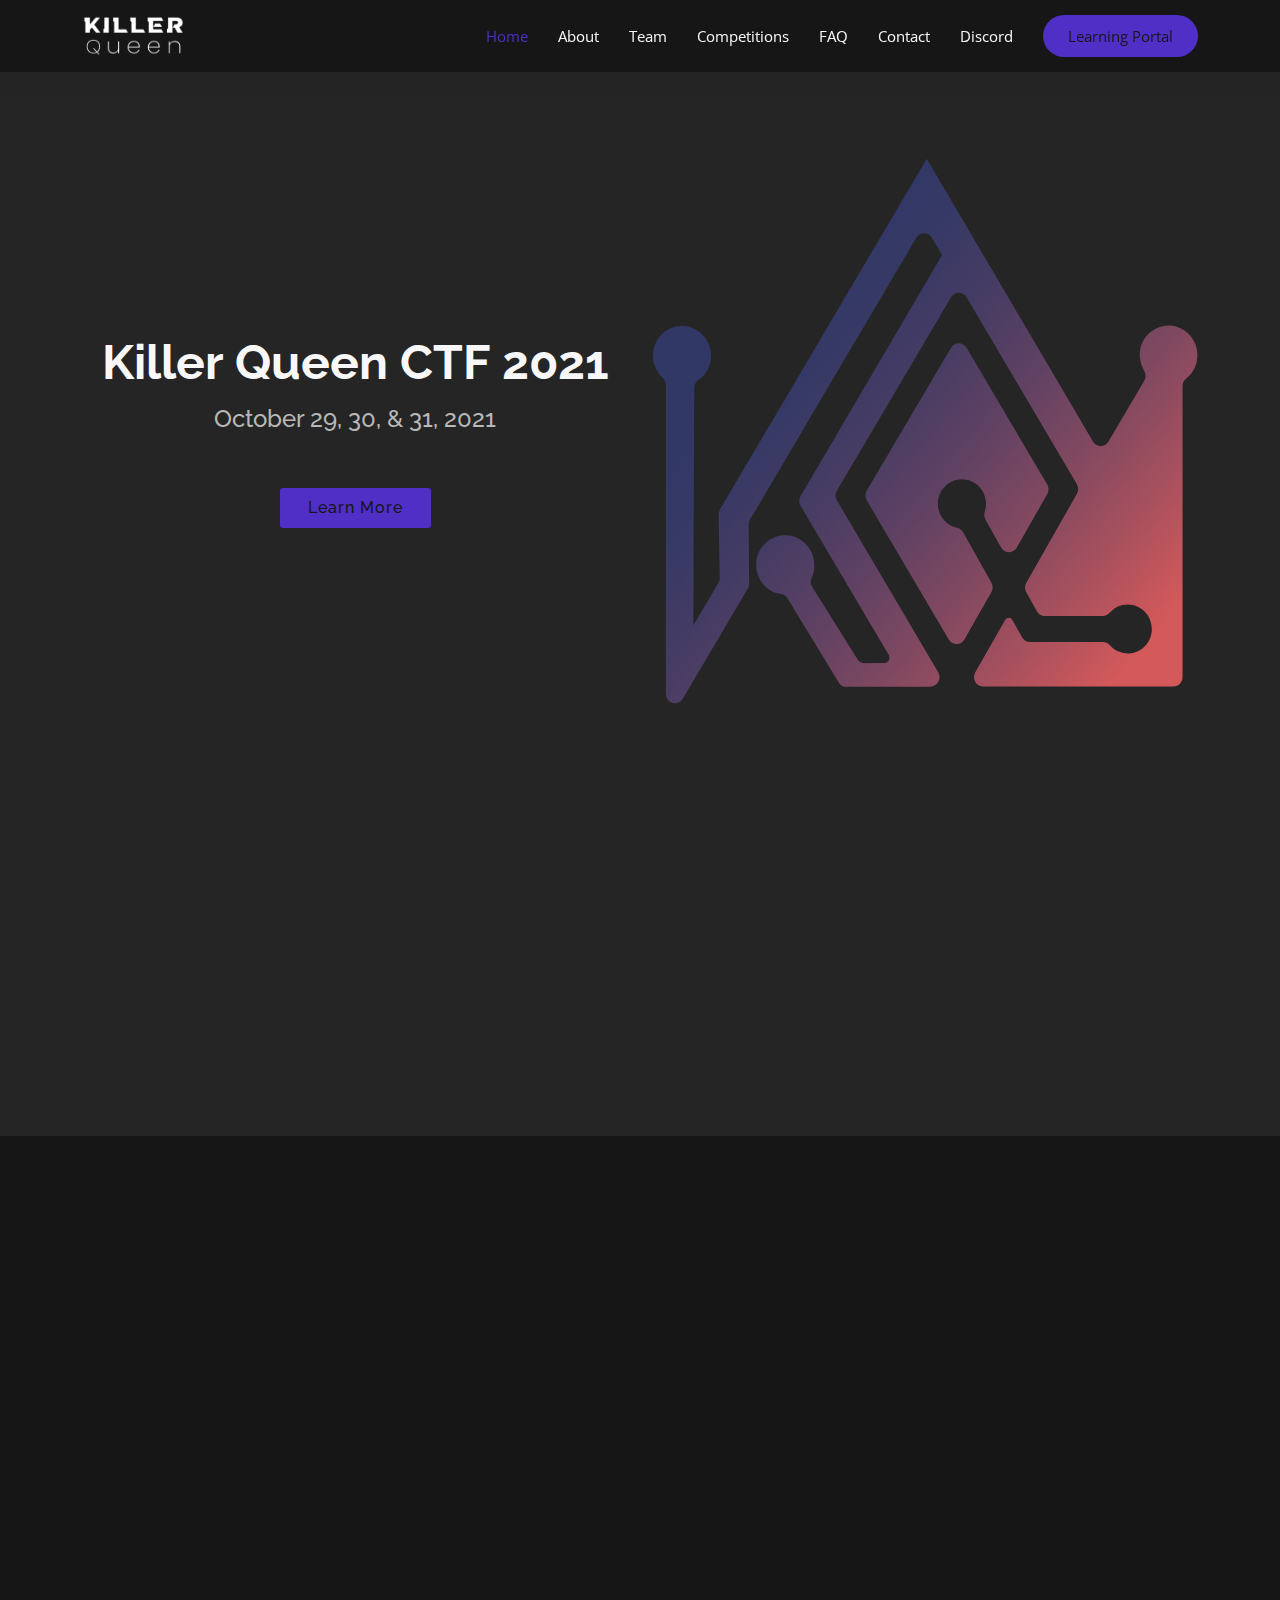
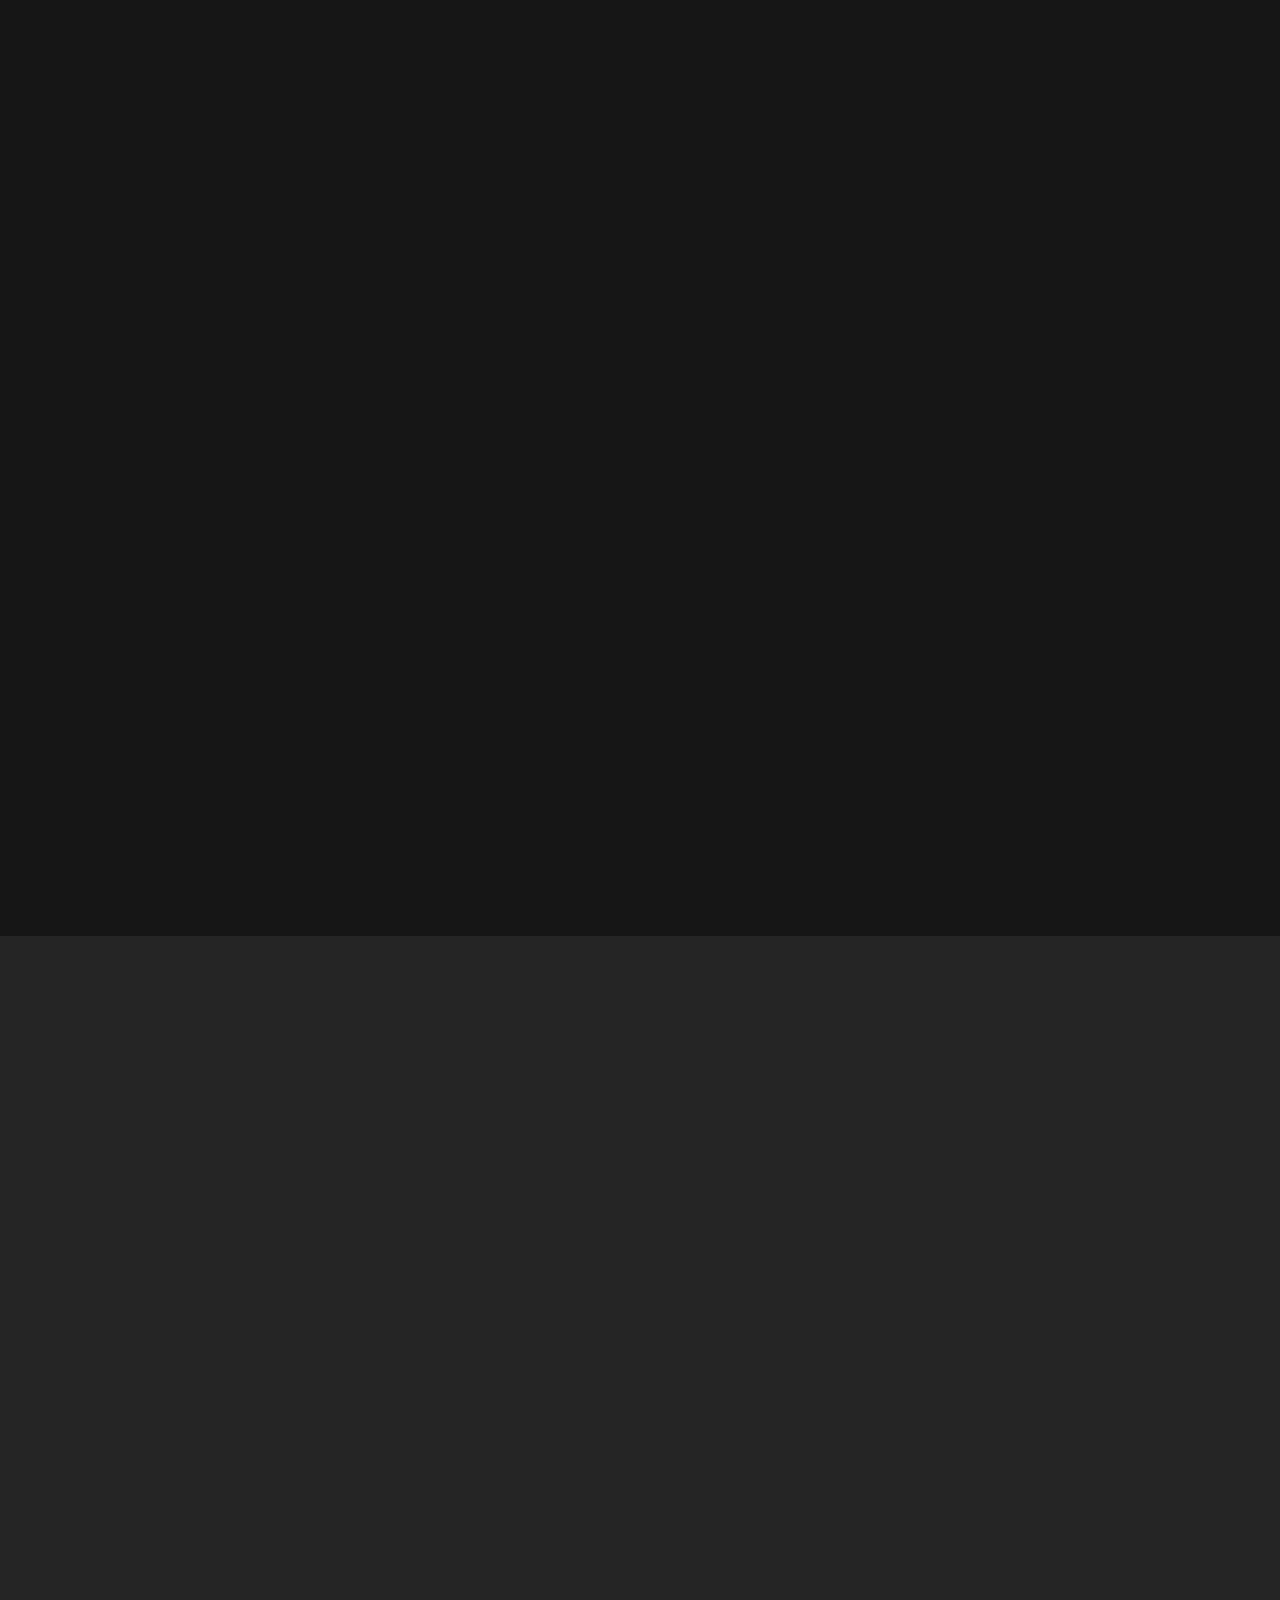
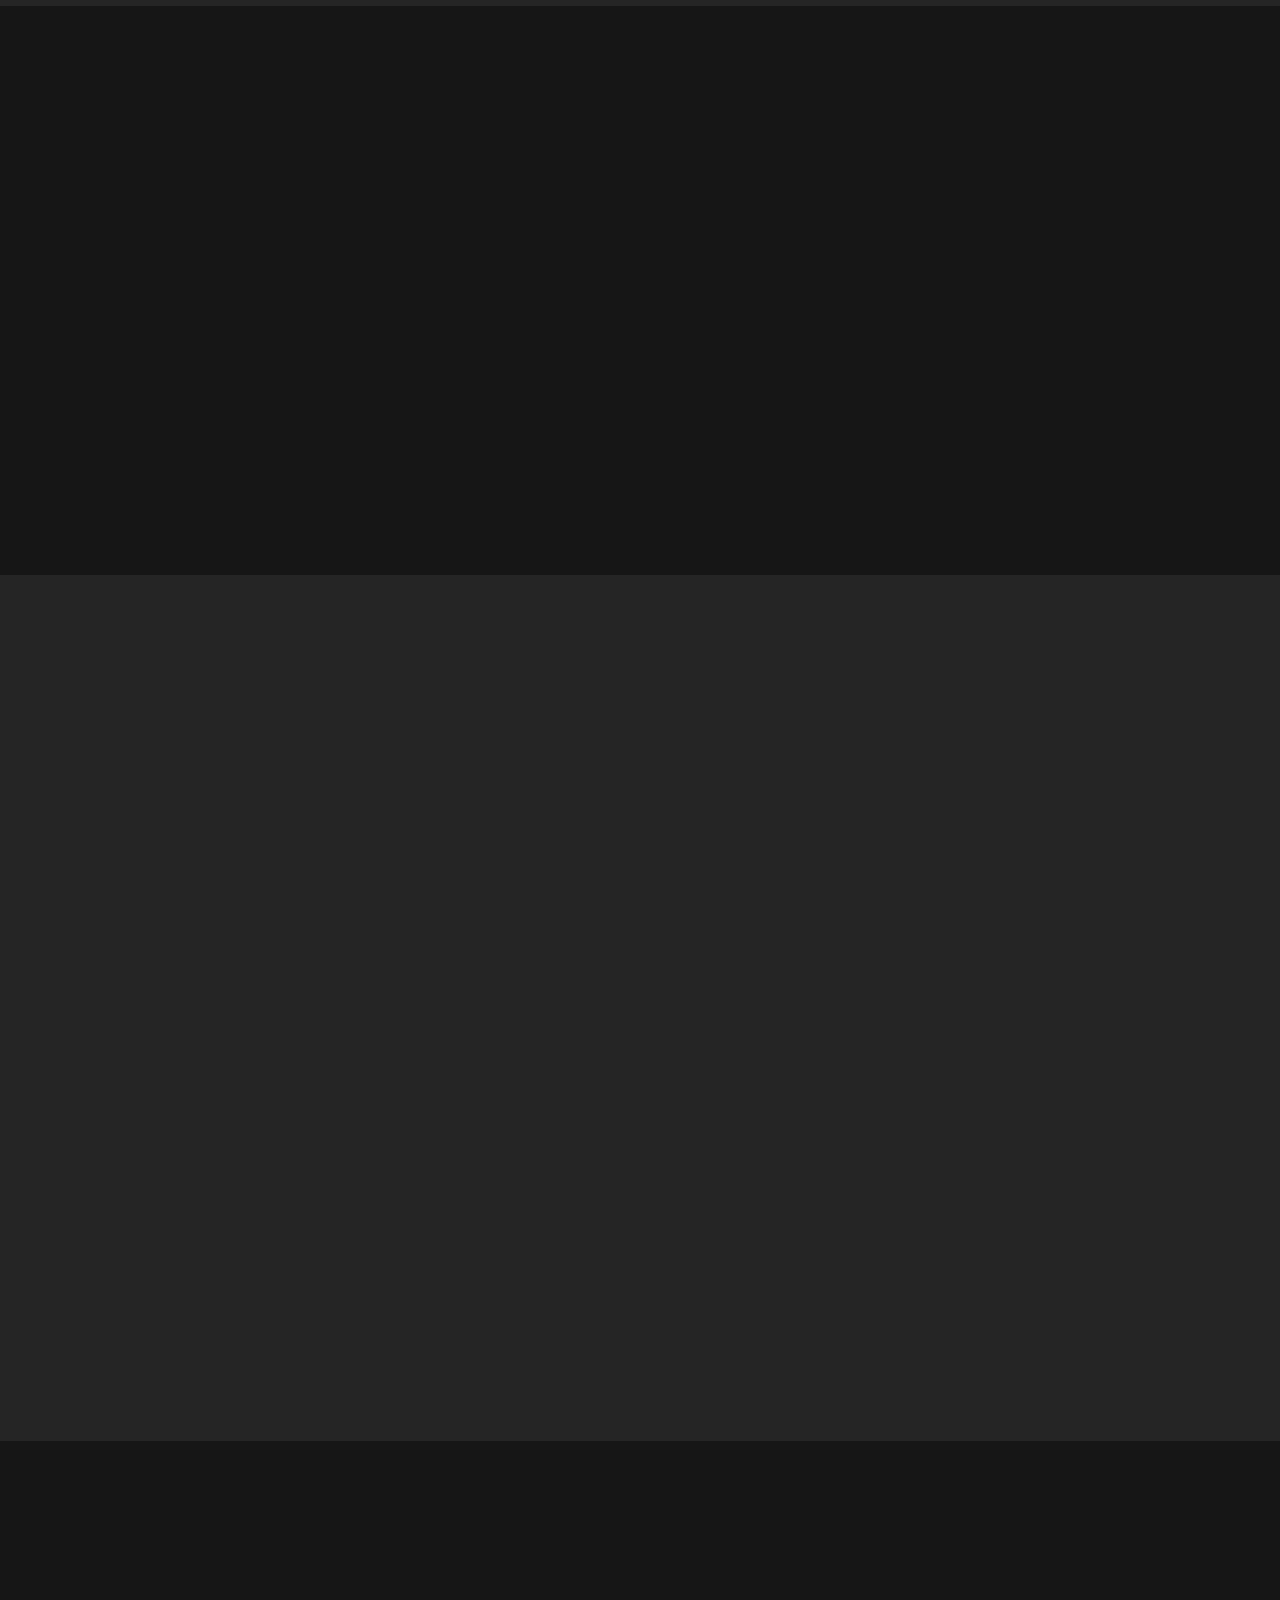
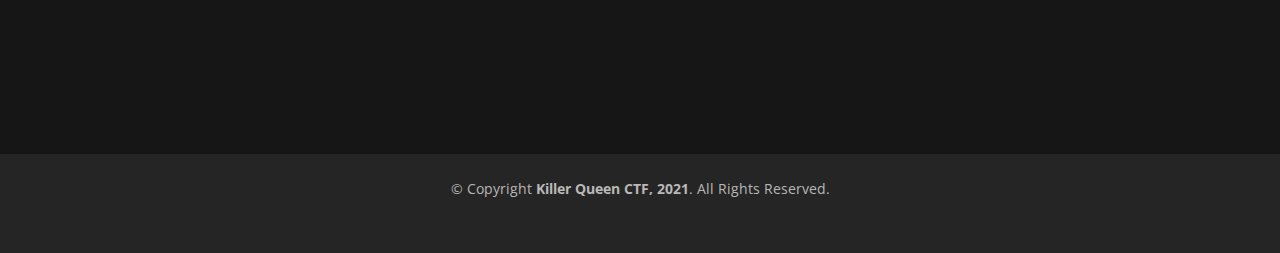
==== commit fda5c664: "asdfasdfasdf" ====
--- a/index.html
+++ b/index.html
@@ -103,10 +103,10 @@
 
       <div class="clients-slider swiper-container" data-aos="fade-up" data-aos-delay="100">
         <div class="swiper-wrapper align-items-center">
-          <div class="swiper-slide"><img src="assets/img/clients/sponsor5.jpg" class="img-fluid" alt=""></div>
-          <!--<div class="swiper-slide"><img src="assets/img/clients/sponsor1.png" class="img-fluid" alt=""></div>-->
-          <div class="swiper-slide"><img src="assets/img/clients/sponsor2.png" class="img-fluid" alt=""></div>
-          <div class="swiper-slide"><img src="assets/img/clients/sponsor3.png" class="img-fluid" alt=""></div>        </div>
+          <div class="swiper-slide"><img src="assets/img/sponsors/sponsor5.jpg" class="img-fluid" alt=""></div>
+          <!--<div class="swiper-slide"><img src="assets/img/sponsors/sponsor1.png" class="img-fluid" alt=""></div>-->
+          <div class="swiper-slide"><img src="assets/img/sponsors/sponsor2.png" class="img-fluid" alt=""></div>
+          <!--<div class="swiper-slide"><img src="assets/img/sponsors/sponsor3.png" class="img-fluid" alt=""></div>        </div>-->
         <div class="swiper-pagination"></div>
       </div>
 
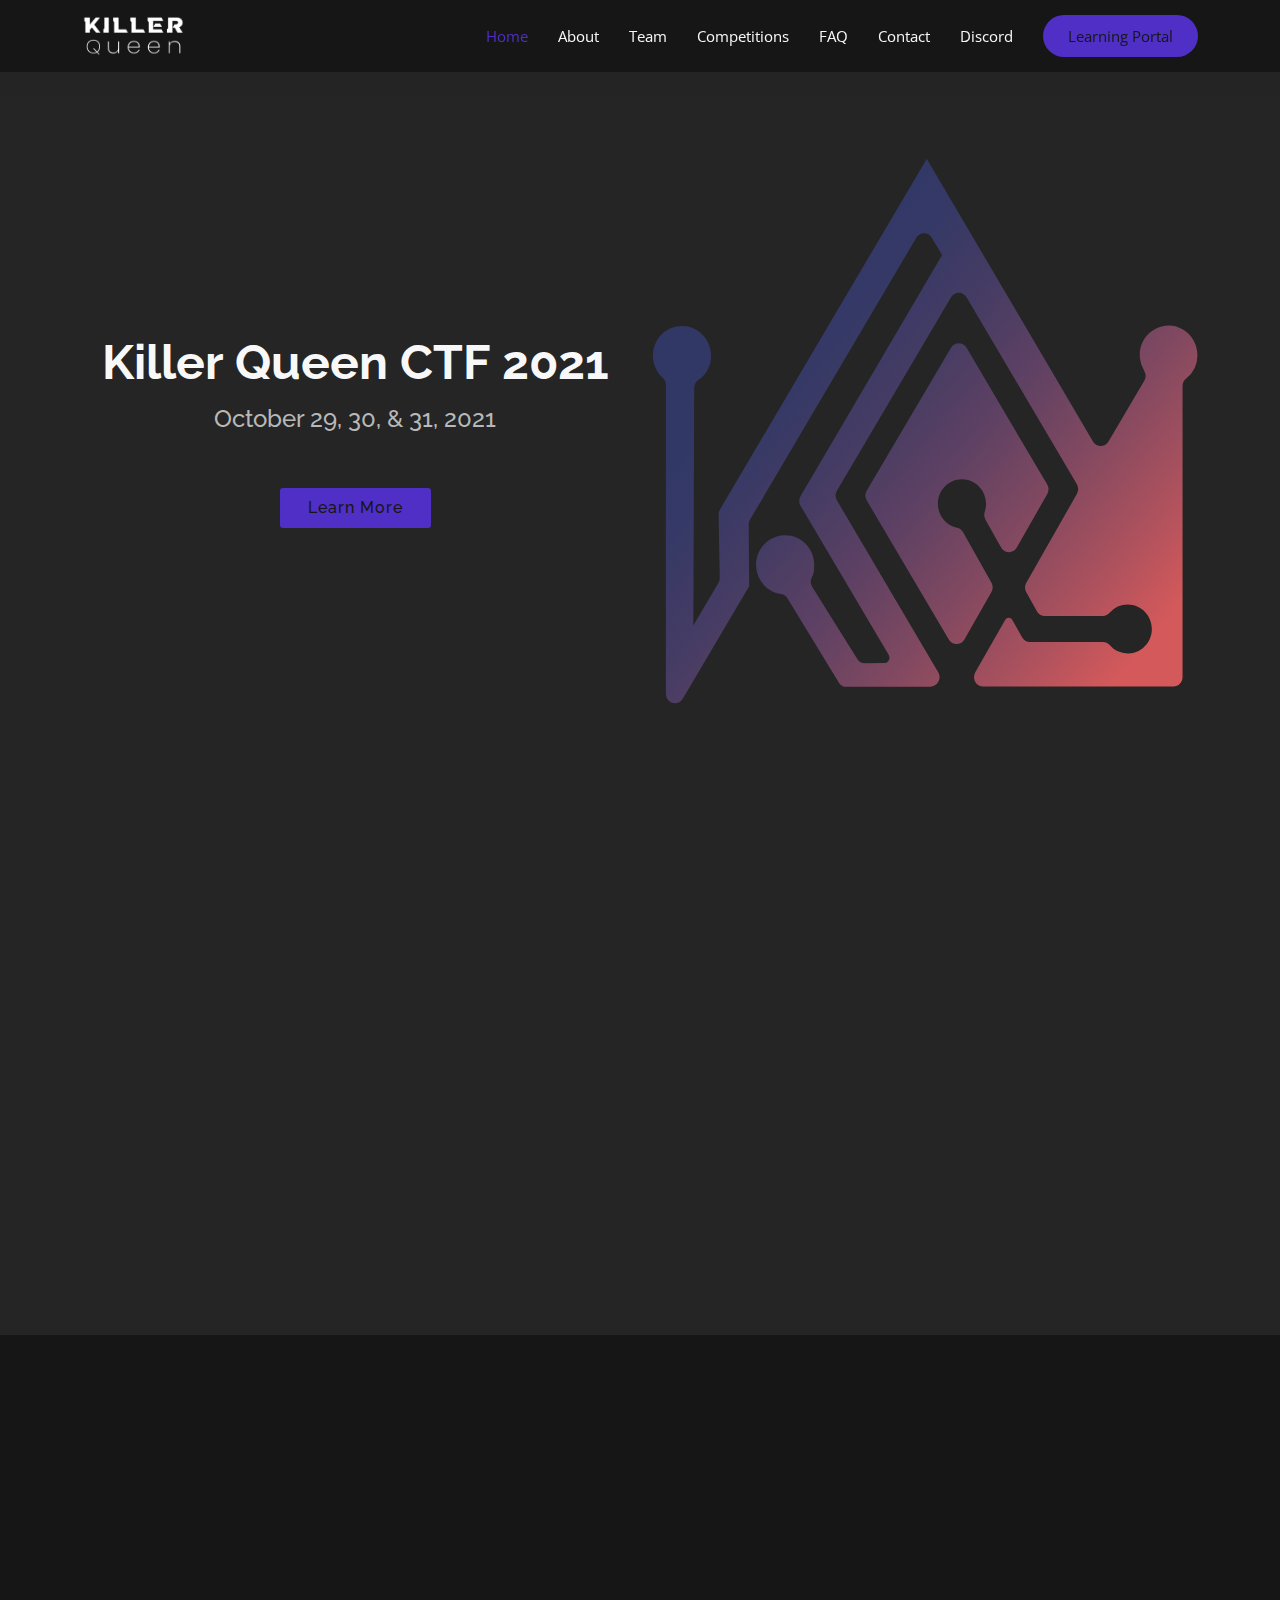
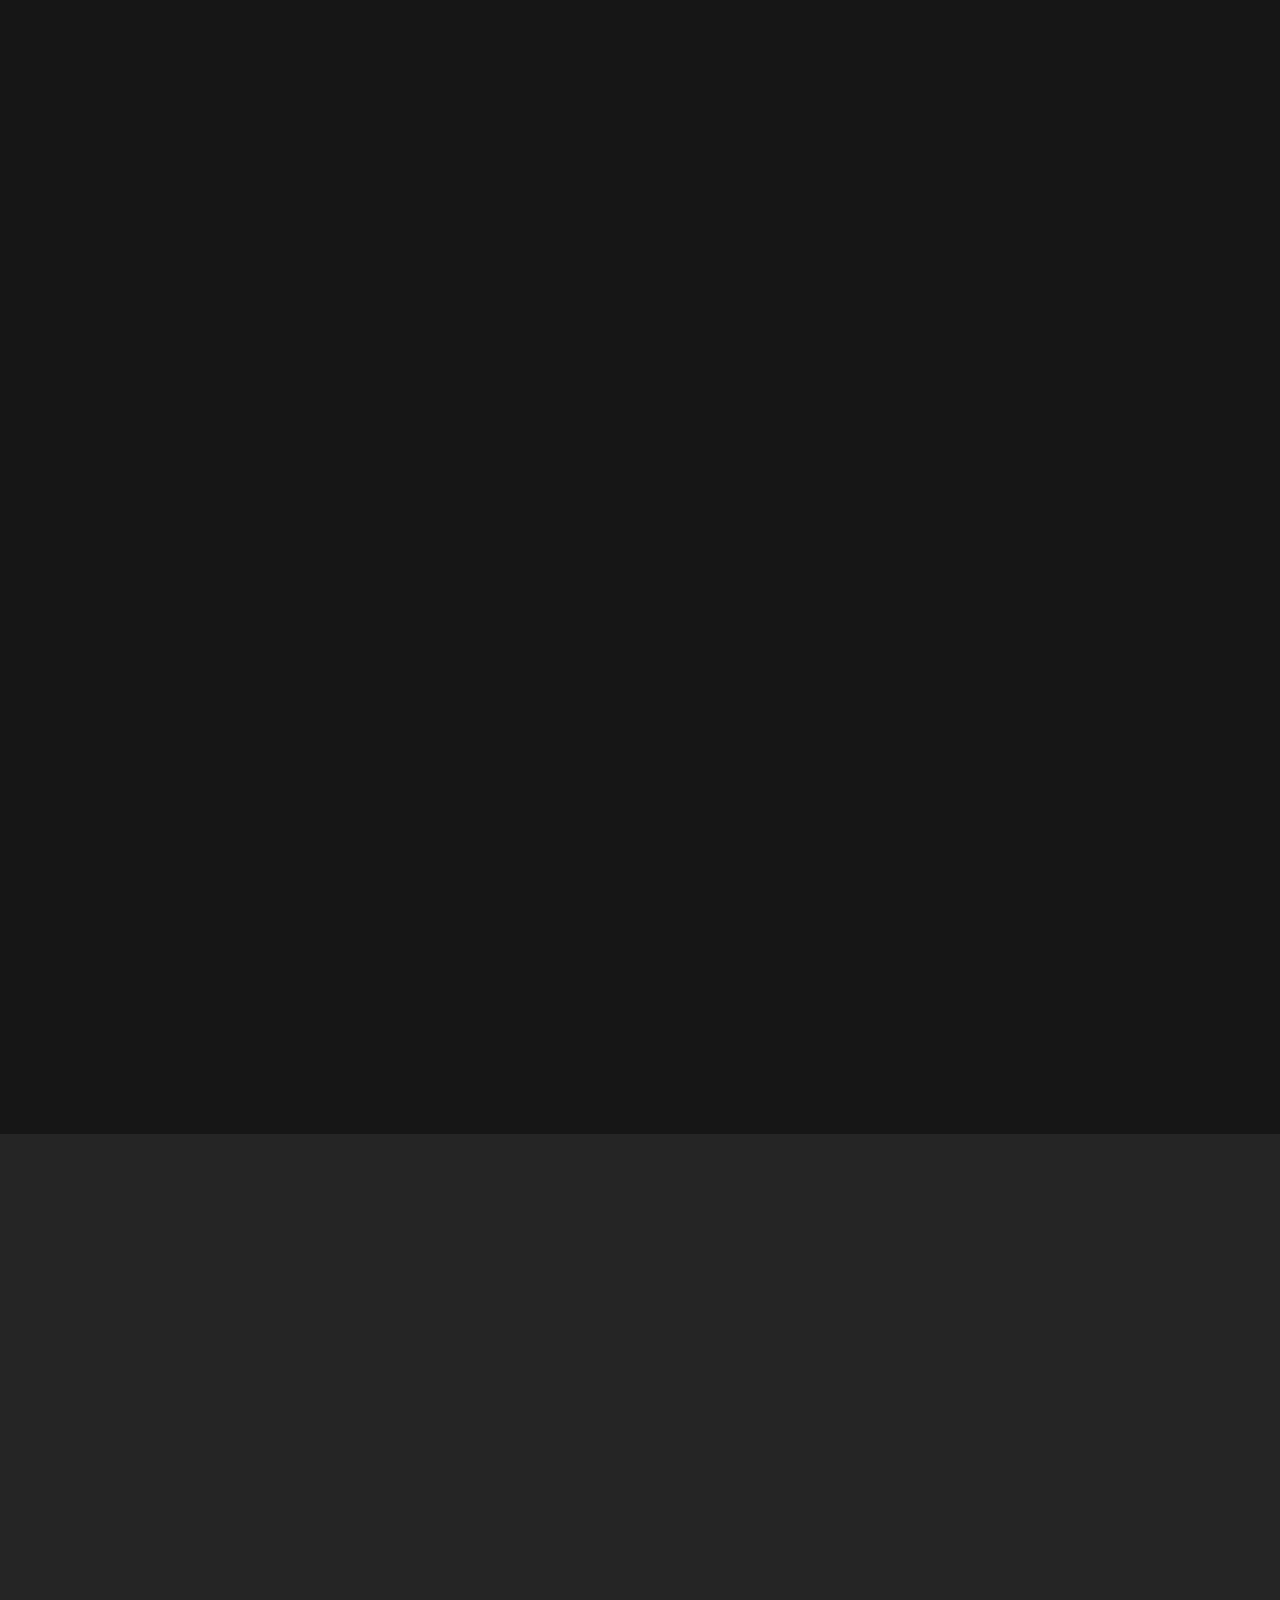
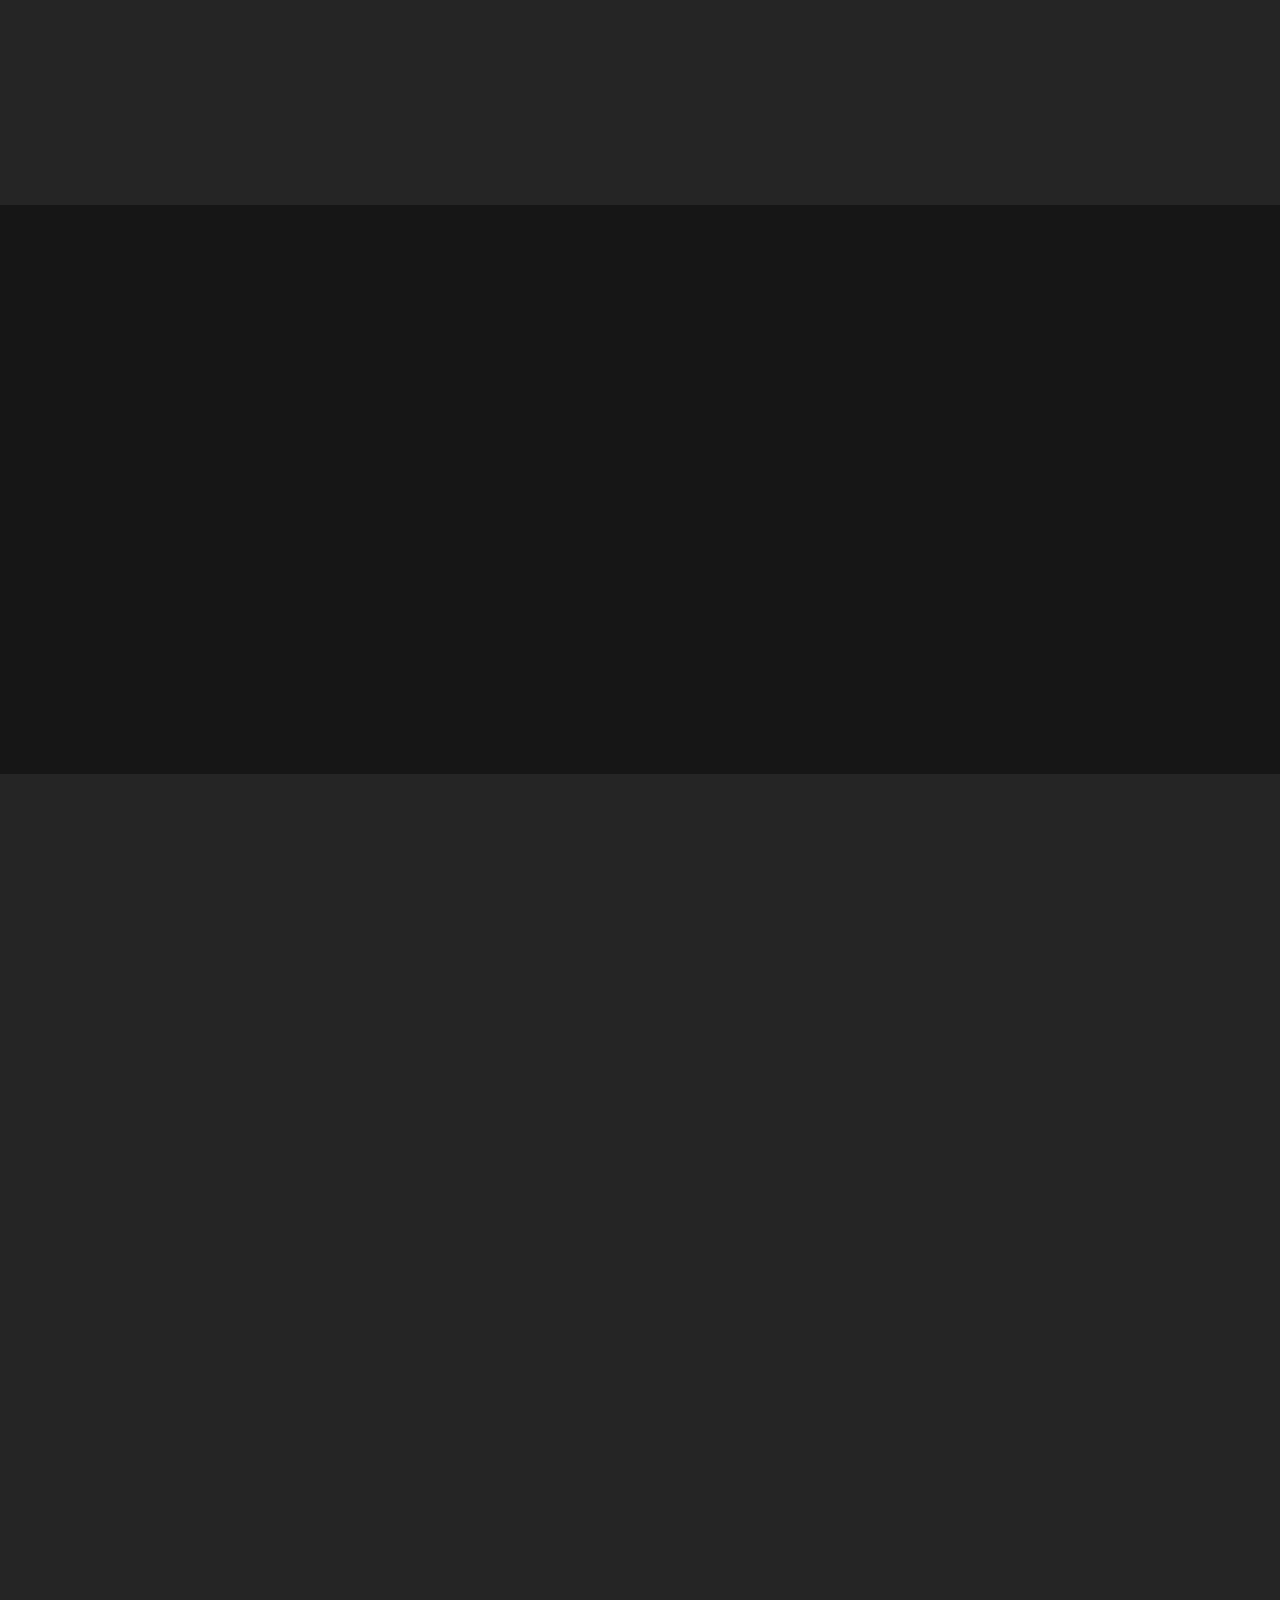
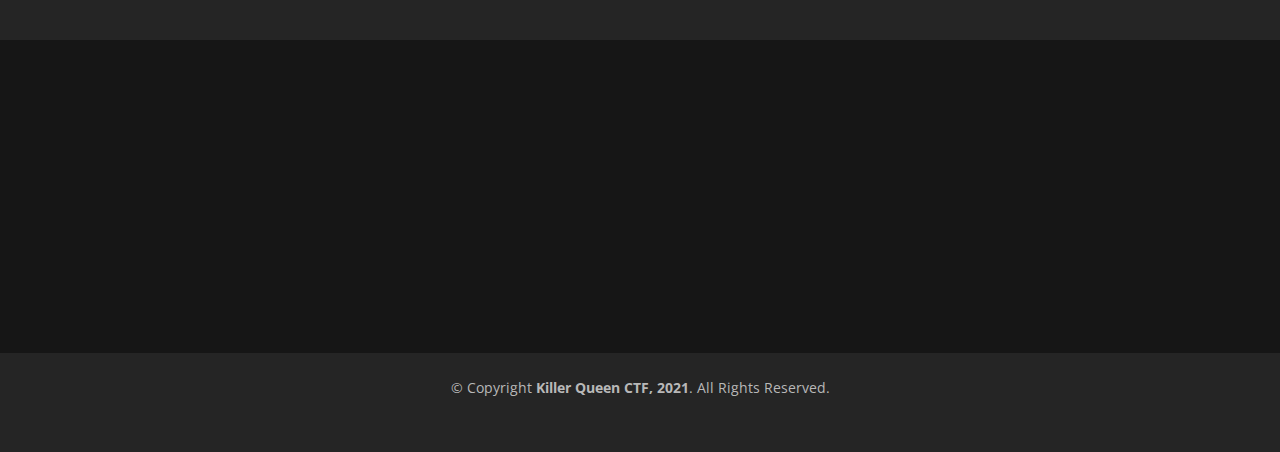
==== commit f9a90448: "sdafadfasdf" ====
--- a/index.html
+++ b/index.html
@@ -101,14 +101,16 @@
         <p>Sponsors and Partners</p>
       </div>
 
-      <div class="clients-slider swiper-container" data-aos="fade-up" data-aos-delay="100">
+      <div style="text-align: center"><a href="https://www.dupperanalytics.com" target="_blank"><img src="assets/img/sponsors/sponsor5.jpg" class="img-fluid" width="400px" alt=""></a></div>
+
+      <!--<div class="clients-slider swiper-container" data-aos="fade-up" data-aos-delay="100">
         <div class="swiper-wrapper align-items-center">
           <div class="swiper-slide"><img src="assets/img/sponsors/sponsor5.jpg" class="img-fluid" alt=""></div>
-          <!--<div class="swiper-slide"><img src="assets/img/sponsors/sponsor1.png" class="img-fluid" alt=""></div>-->
+          <div class="swiper-slide"><img src="assets/img/sponsors/sponsor1.png" class="img-fluid" alt=""></div>
           <div class="swiper-slide"><img src="assets/img/sponsors/sponsor2.png" class="img-fluid" alt=""></div>
-          <!--<div class="swiper-slide"><img src="assets/img/sponsors/sponsor3.png" class="img-fluid" alt=""></div>        </div>-->
+          <div class="swiper-slide"><img src="assets/img/sponsors/sponsor3.png" class="img-fluid" alt=""></div>        </div>
         <div class="swiper-pagination"></div>
-      </div>
+      </div>-->
 
     </div>
   </section><!-- End Clients Section -->
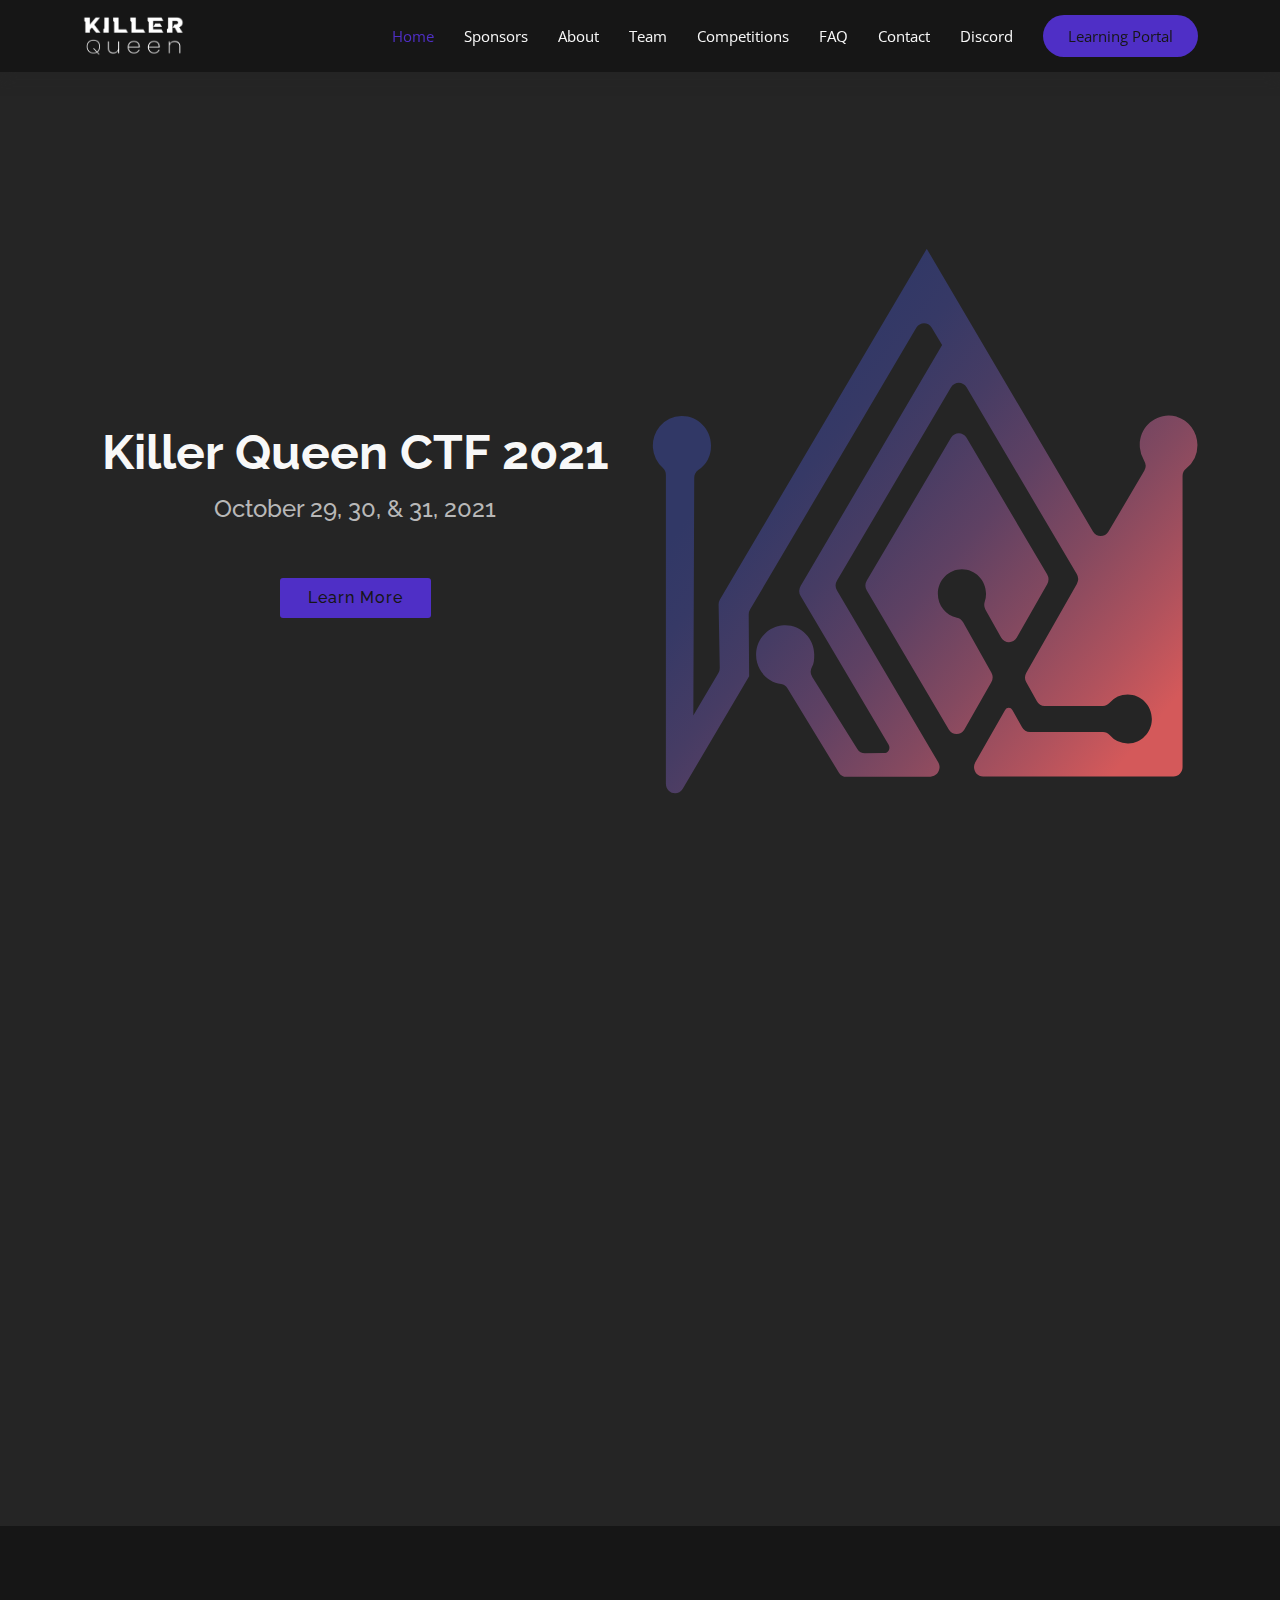
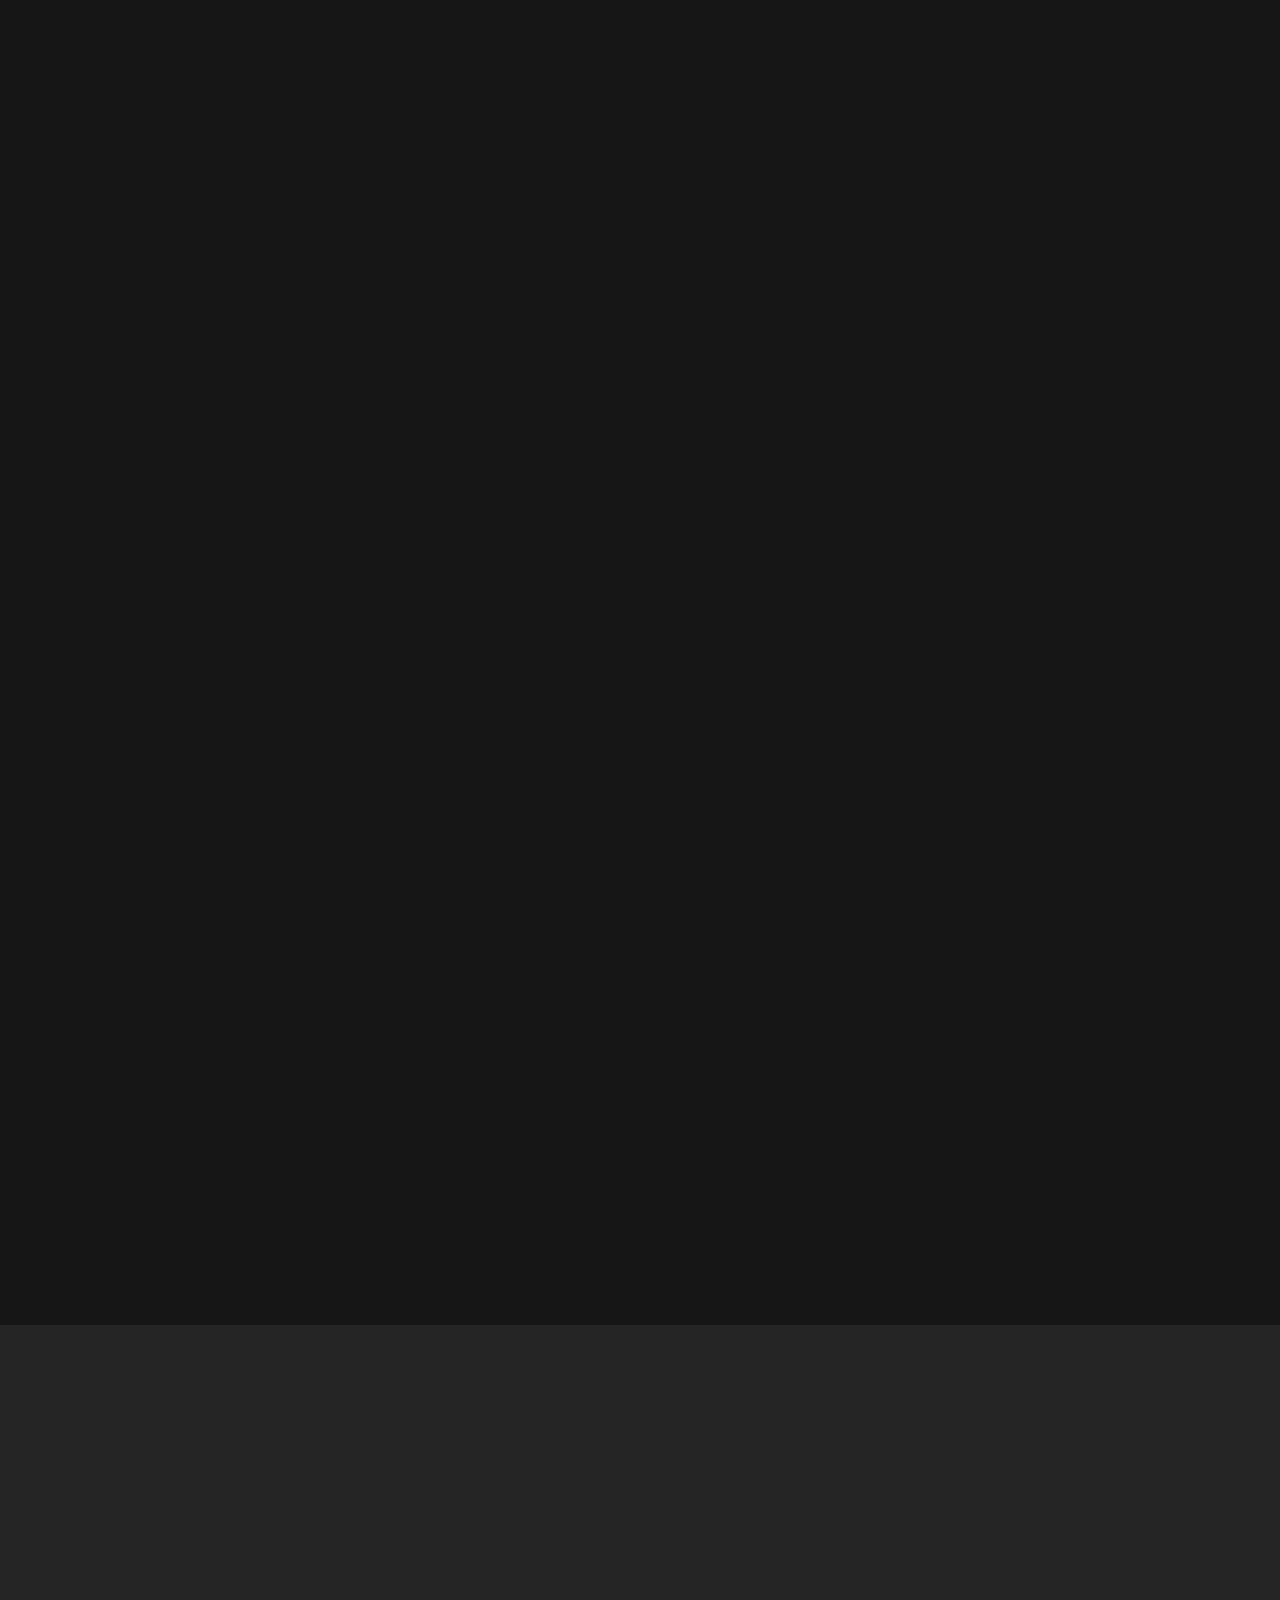
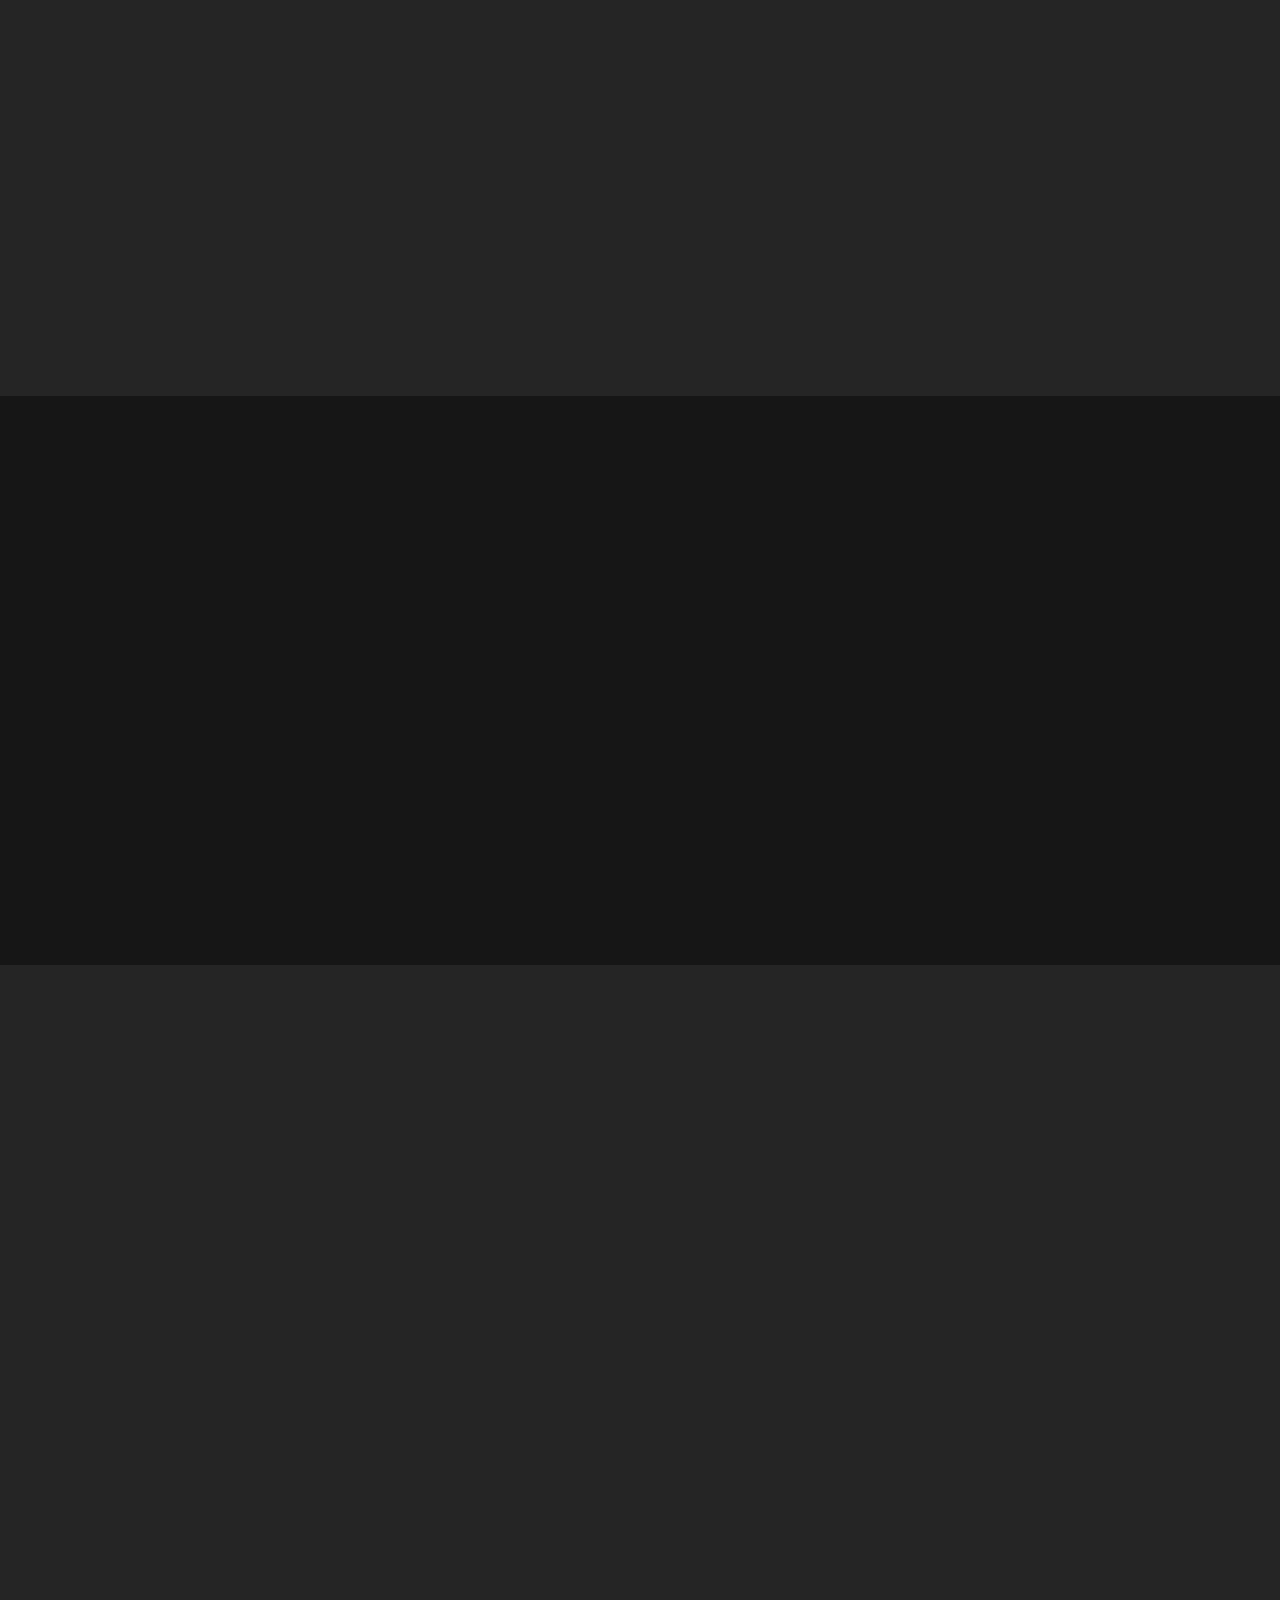
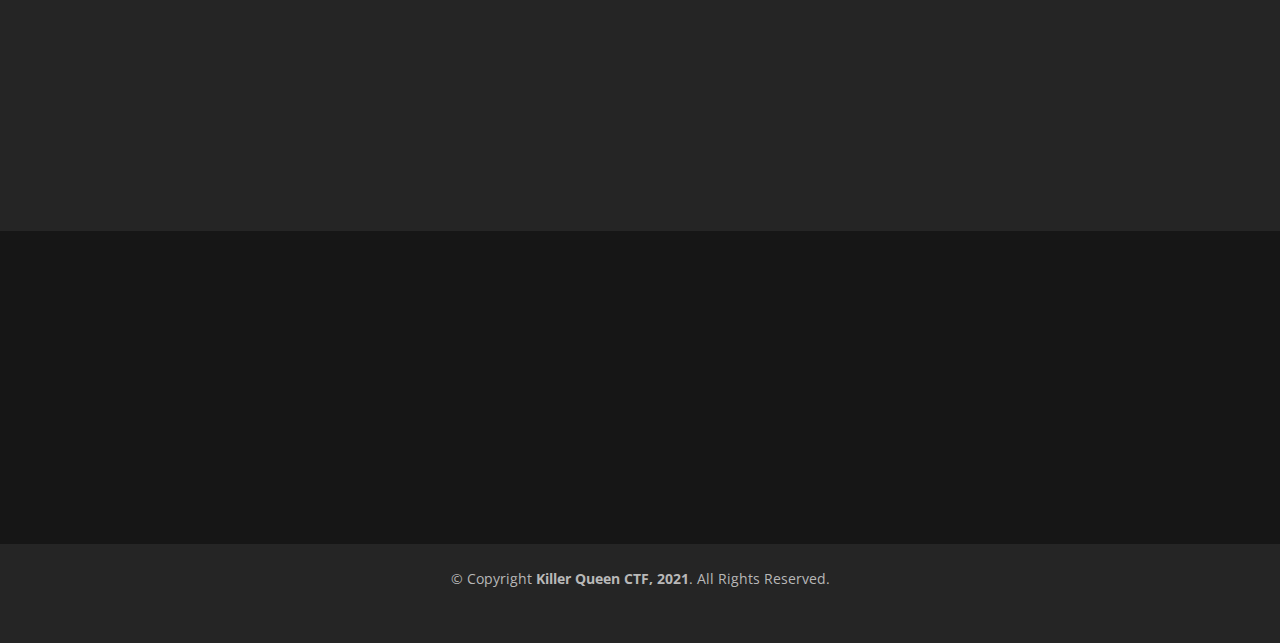
==== commit 5aac1b36: "ASdfasdfasdf" ====
--- a/index.html
+++ b/index.html
@@ -50,6 +50,7 @@
       <nav id="navbar" class="navbar">
         <ul>
           <li><a class="nav-link scrollto active" href="#hero">Home</a></li>
+          <li><a class="nav-link scrollto active" href="#sponsors">Sponsors</a></li>
           <li><a class="nav-link scrollto" href="#about">About</a></li>
           <li><a class="nav-link scrollto" href="#team">Team</a></li>
           <li><a class="nav-link scrollto" href="#services">Competitions</a></li>
@@ -93,7 +94,7 @@
   <br><br>
 
   <!-- ======= Clients Section ======= -->
-  <section id="clients" class="clients section-bg">
+  <section id="sponsors" class="clients section-bg">
     <div class="container" data-aos="fade-up">
 
       <div class="section-title">
@@ -101,7 +102,13 @@
         <p>Sponsors and Partners</p>
       </div>
 
-      <div style="text-align: center"><a href="https://www.dupperanalytics.com" target="_blank"><img src="assets/img/sponsors/sponsor5.jpg" class="img-fluid" width="400px" alt=""></a></div>
+      <div class="justify-content-between" style="text-align: center">
+        <a href="https://www.dupperanalytics.com" target="_blank"><img src="assets/img/sponsors/dupperanalytics.jpg" class="img-fluid" width="200px" alt=""></a>
+        <br><br>
+        <img src="assets/img/sponsors/wolfram.png" class="img-fluid" width="200px" alt="">
+        &nbsp;&nbsp;
+        <img src="assets/img/sponsors/trailofbits.png" class="img-fluid" width="200px" alt="">
+      </div>
 
       <!--<div class="clients-slider swiper-container" data-aos="fade-up" data-aos-delay="100">
         <div class="swiper-wrapper align-items-center">
@@ -170,7 +177,7 @@
               <div class="member-info">
                 <div class="member-info-content">
                   <h4>Patrick Dobranowski</h4>
-                  <span>Founder, Team Captain, Lead Organizer, Challenge Developer</span>
+                  <span>Lead Organizer</span>
                 </div>
                 <div class="social">
                   <a href="https://patrickdobranowski.com/"><i class="bi bi-person-circle"></i></a>
@@ -188,7 +195,7 @@
               <div class="member-info">
                 <div class="member-info-content">
                   <h4>Ethan Schnathorst</h4>
-                  <span>Lead Organizer, Challenge Developer</span>
+                  <span>Lead Organizer</span>
                 </div>
                 <div class="social">
                   <a href=""><i class="bi bi-twitter"></i></a>
@@ -201,11 +208,11 @@
 
           <div class="col-xl-3 col-lg-4 col-md-6" data-aos="zoom-in" data-aos-delay="300">
             <div class="member">
-              <img src="assets/img/team/andrew.jpg" class="img-fluid" alt="">
+              <img src="assets/img/team/andrew.webp" class="img-fluid" width="100%" alt="">
               <div class="member-info">
                 <div class="member-info-content">
                   <h4>Andrew Wang</h4>
-                  <span>Challenge Developer</span>
+                  <span></span>
                 </div>
                 <div class="social">
                   <a href=""><i class="bi bi-twitter"></i></a>
@@ -222,7 +229,7 @@
               <div class="member-info">
                 <div class="member-info-content">
                   <h4>Anthony Wang</h4>
-                  <span>Challenge Developer</span>
+                  <span></span>
                 </div>
                 <div class="social">
                   <a href=""><i class="bi bi-twitter"></i></a>
--- a/assets/css/style.css
+++ b/assets/css/style.css
@@ -427,7 +427,7 @@
 --------------------------------------------------------------*/
 #hero {
   width: 100%;
-  height: 80vh;
+  height: 100vh;
   background: var(--c11);
   border-bottom: 2px solid var(--c12);
   margin: 72px 0 -72px 0;
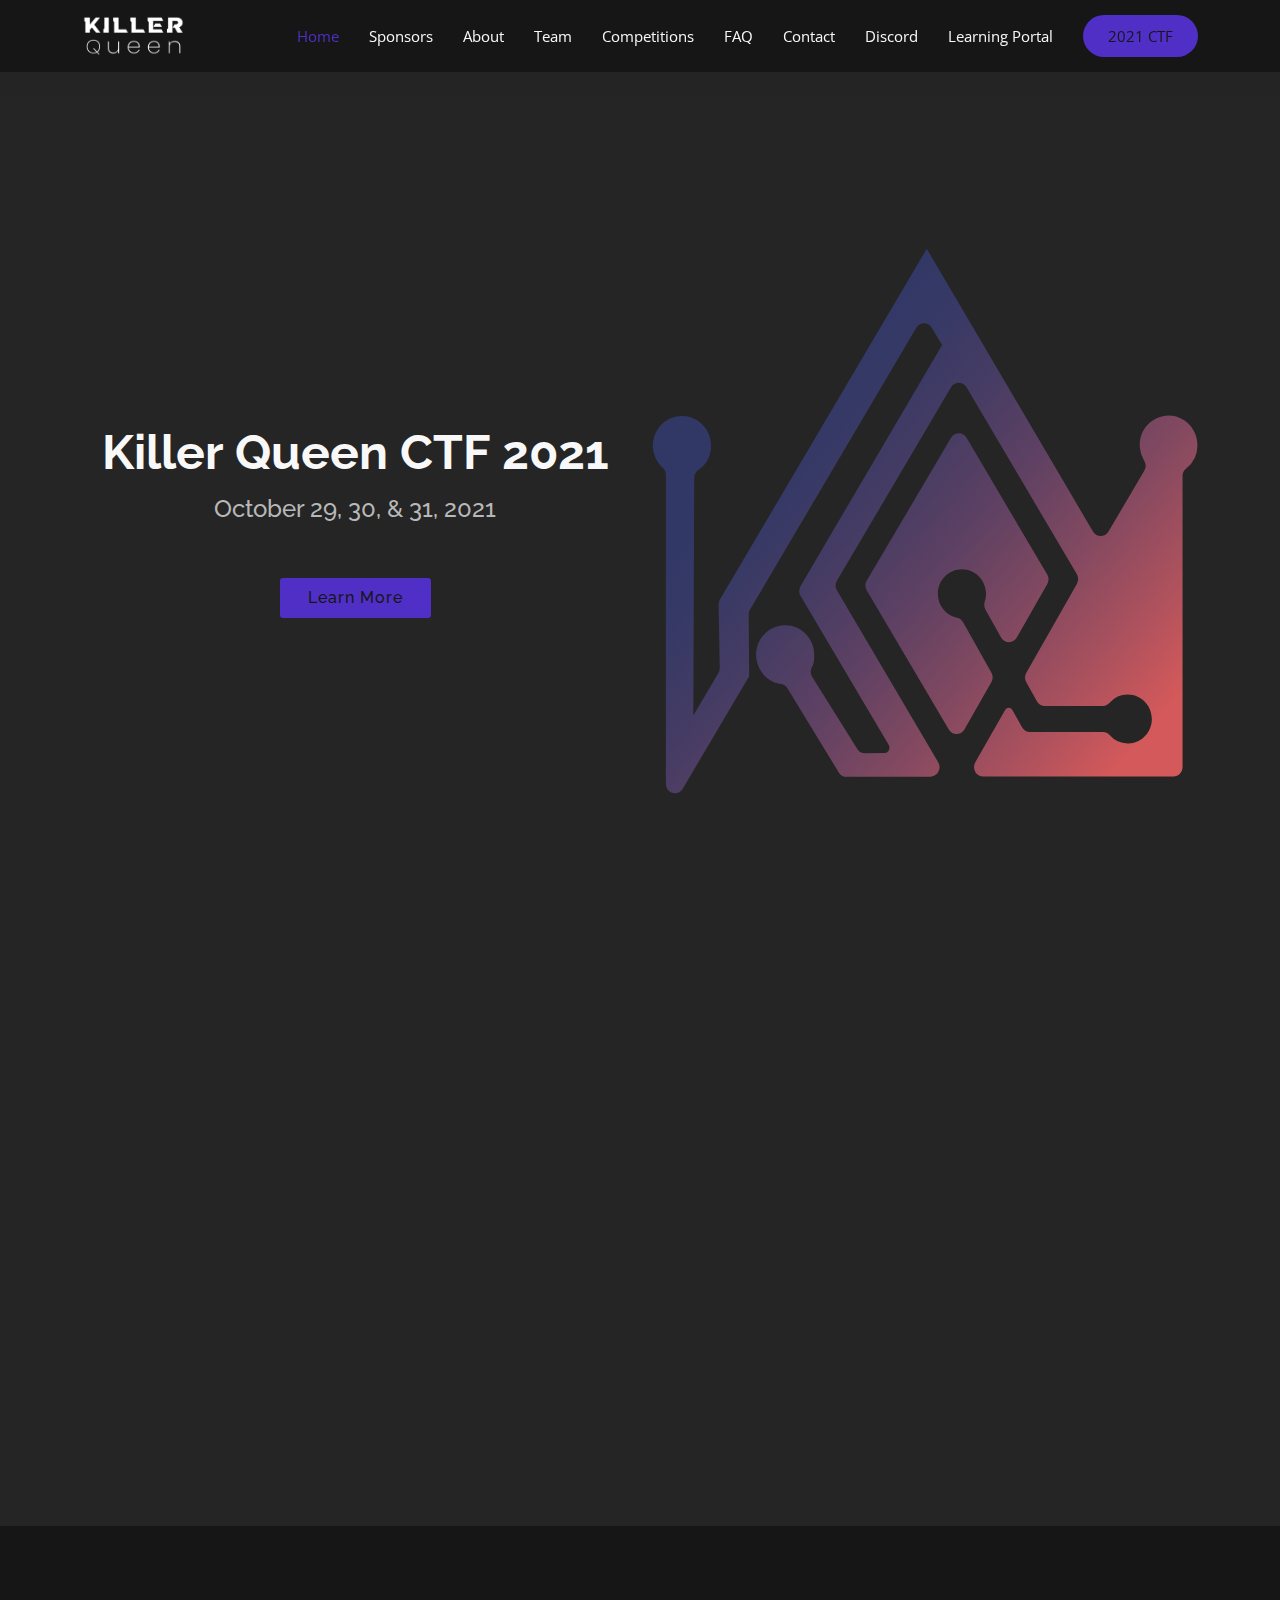
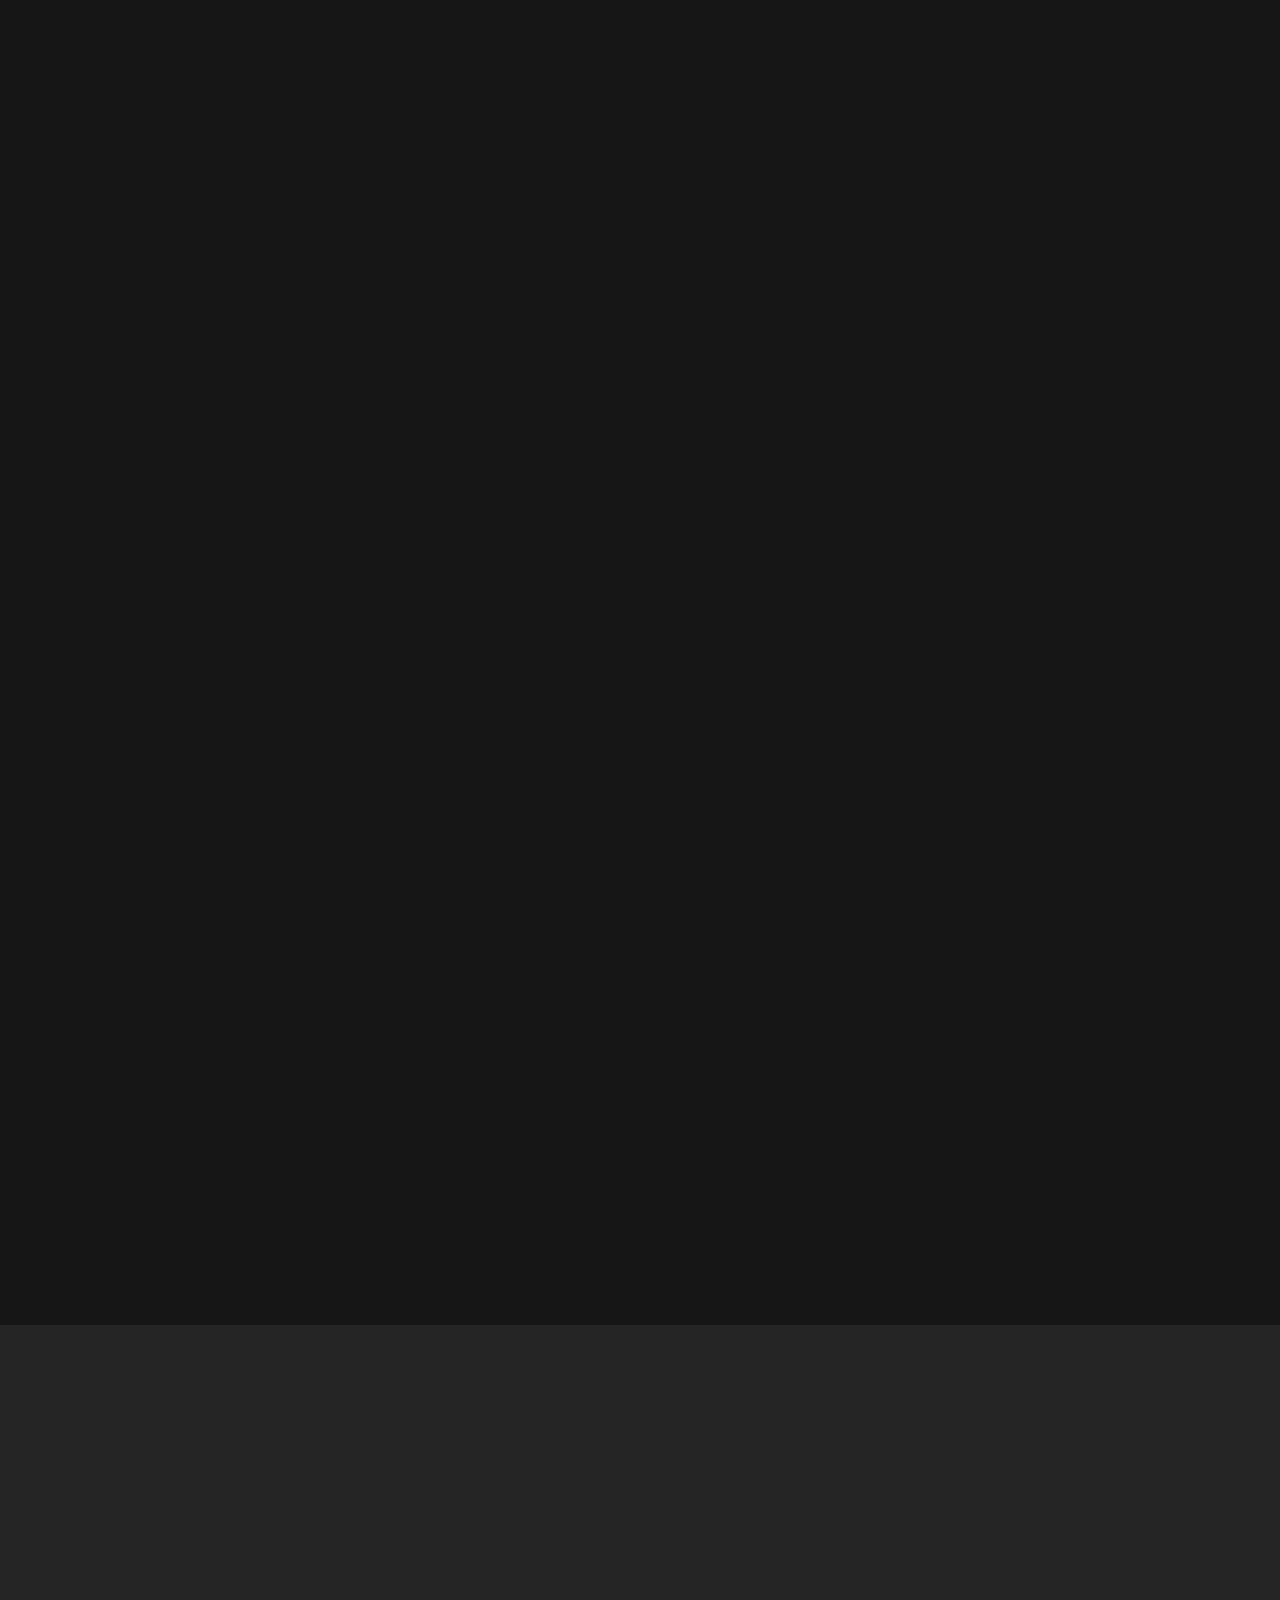
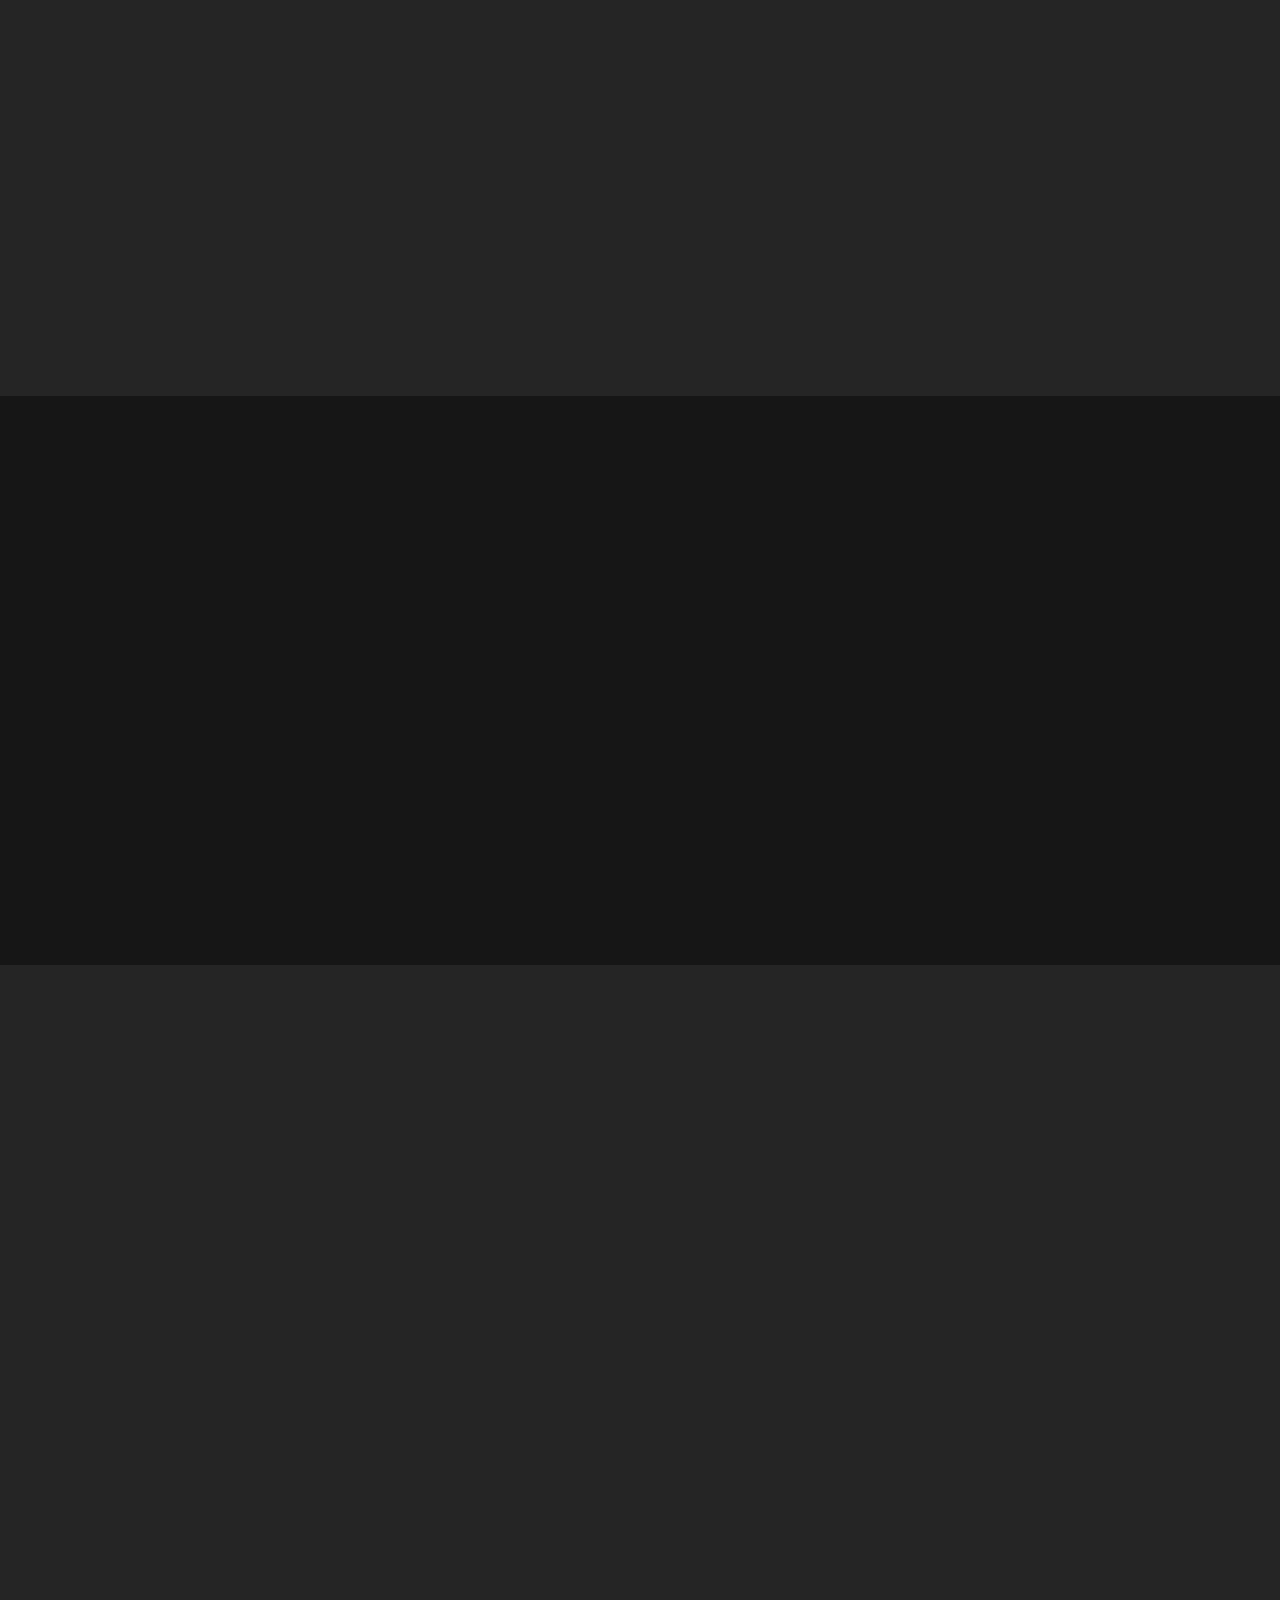
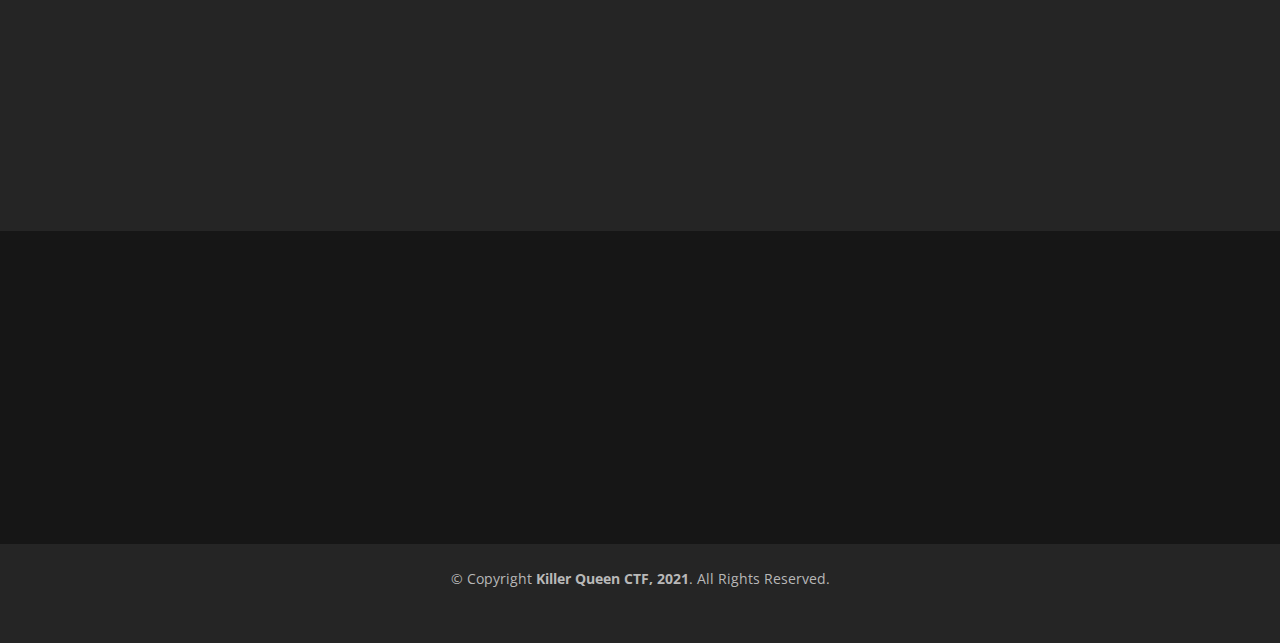
==== commit 198eccd0: "fixed countdown" ====
--- a/index.html
+++ b/index.html
@@ -57,7 +57,8 @@
           <li><a class="nav-link scrollto" href="#faq">FAQ</a></li>
           <li><a class="nav-link scrollto" href="#contact">Contact</a></li>
           <li><a class="nav-link scrollto" href="#discord">Discord</a></li>
-          <li><a class="getstarted scrollto" href="https://killerqueenctf.org/learningportal">Learning Portal</a></li>
+          <li><a class="nav-link scrollto" href="https://killerqueenctf.org/learningportal">Learning Portal</a></li>
+          <li><a class="getstarted scrollto" href="https://2021.killerqueenctf.org">2021 CTF</a></li>
         </ul>
         <i class="bi bi-list mobile-nav-toggle"></i>
       </nav><!-- .navbar -->
@@ -74,12 +75,16 @@
           <div style="text-align: center;">
           <h1>Killer Queen CTF 2021</h1>
           <h2>October 29, 30, & 31, 2021</h2>
+          <script>
+            if (window.outerWidth > 900) {
+              document.write('<div>');
+              document.write('<script src="https://cdn.logwork.com/widget/countdown.js"><\/script>');
+              document.write('<a target=\"_blank\" href=\"https://logwork.com/countdown-q5ih\" class=\"countdown-timer\" data-timezone=\"America/Denver\" data-textcolor=\"#f8f8f8\" data-date=\"2021-10-29 08:00\" data-background=\"#494949\" data-digitscolor=\"#d4595a\" data-unitscolor=\"#b8b8b8\">&#160<\/a>');
+              document.write('<\/div>');
+            }
+          </script>
           <div>
-            <script src="https://cdn.logwork.com/widget/countdown.js"></script>
-            <a target="_blank" href="https://logwork.com/countdown-q5ih" class="countdown-timer" data-timezone="America/Denver" data-textcolor="#f8f8f8" data-date="2021-10-29 00:00" data-background="#494949" data-digitscolor="#d4595a" data-unitscolor="#b8b8b8">&#160</a>
-          </div>
-          <div>
-            <a href="#about" class="btn-get-started scrollto">Learn More</a>
+            <a href="https://2021.killerqueenctf.org" class="btn-get-started scrollto">Learn More</a>
           </div>
         </div>
         </div>
@@ -198,9 +203,8 @@
                   <span>Lead Organizer</span>
                 </div>
                 <div class="social">
-                  <a href=""><i class="bi bi-twitter"></i></a>
-                  <a href=""><i class="bi bi-github"></i></a>
-                  <a href=""><i class="bi bi-linkedin"></i></a>
+                  <a href="github.com/Ethan127"><i class="bi bi-github"></i></a>
+                  <a href="https://www.linkedin.com/in/ethan-schnathorst/"><i class="bi bi-linkedin"></i></a>
                 </div>
               </div>
             </div>
@@ -208,7 +212,7 @@
 
           <div class="col-xl-3 col-lg-4 col-md-6" data-aos="zoom-in" data-aos-delay="300">
             <div class="member">
-              <img src="assets/img/team/andrew.webp" class="img-fluid" width="100%" alt="">
+              <img src="assets/img/team/floydpinkerton.png" class="img-fluid" width="100%" alt="">
               <div class="member-info">
                 <div class="member-info-content">
                   <h4>Andrew Wang</h4>
@@ -435,4 +439,4 @@
 
 </body>
 
-</html>+</html>
--- a/assets/css/style.css
+++ b/assets/css/style.css
@@ -1470,4 +1470,4 @@
     text-align-last: center;
     padding: 3px 0;
   }
-}
+}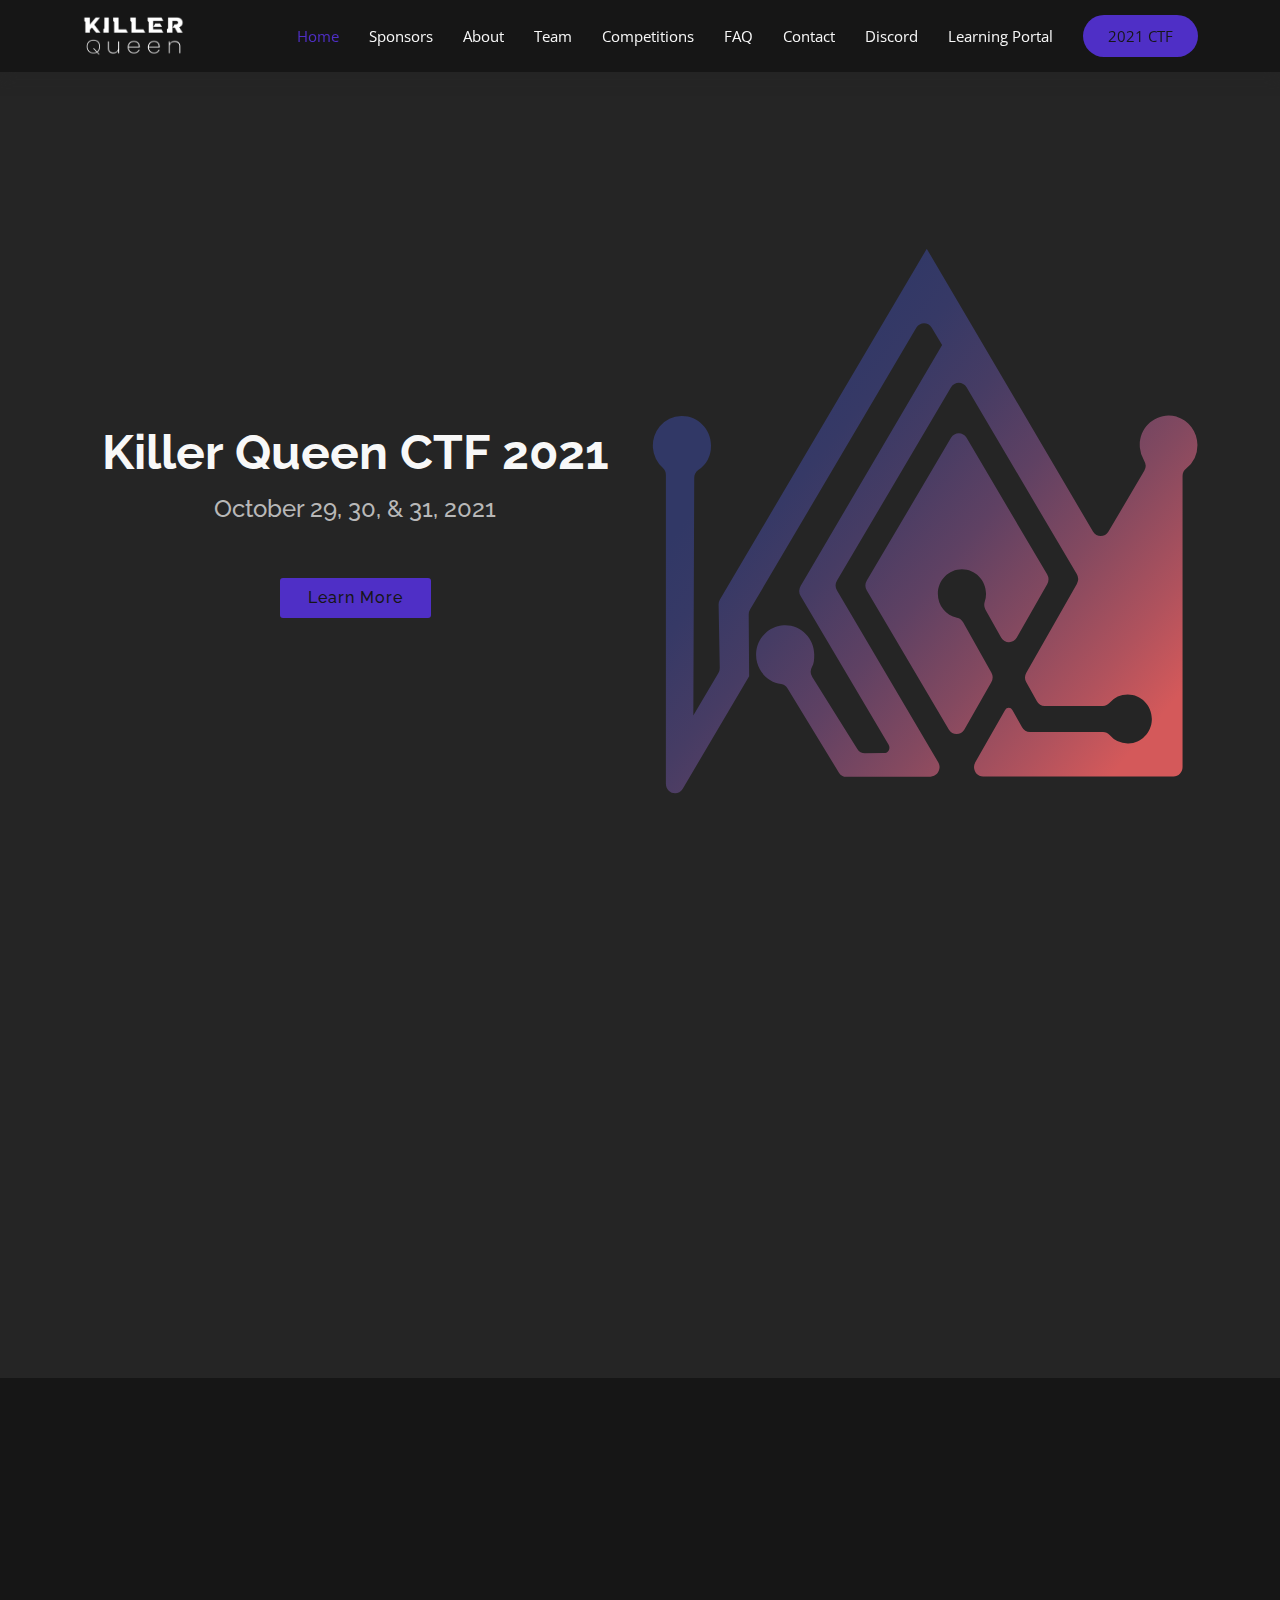
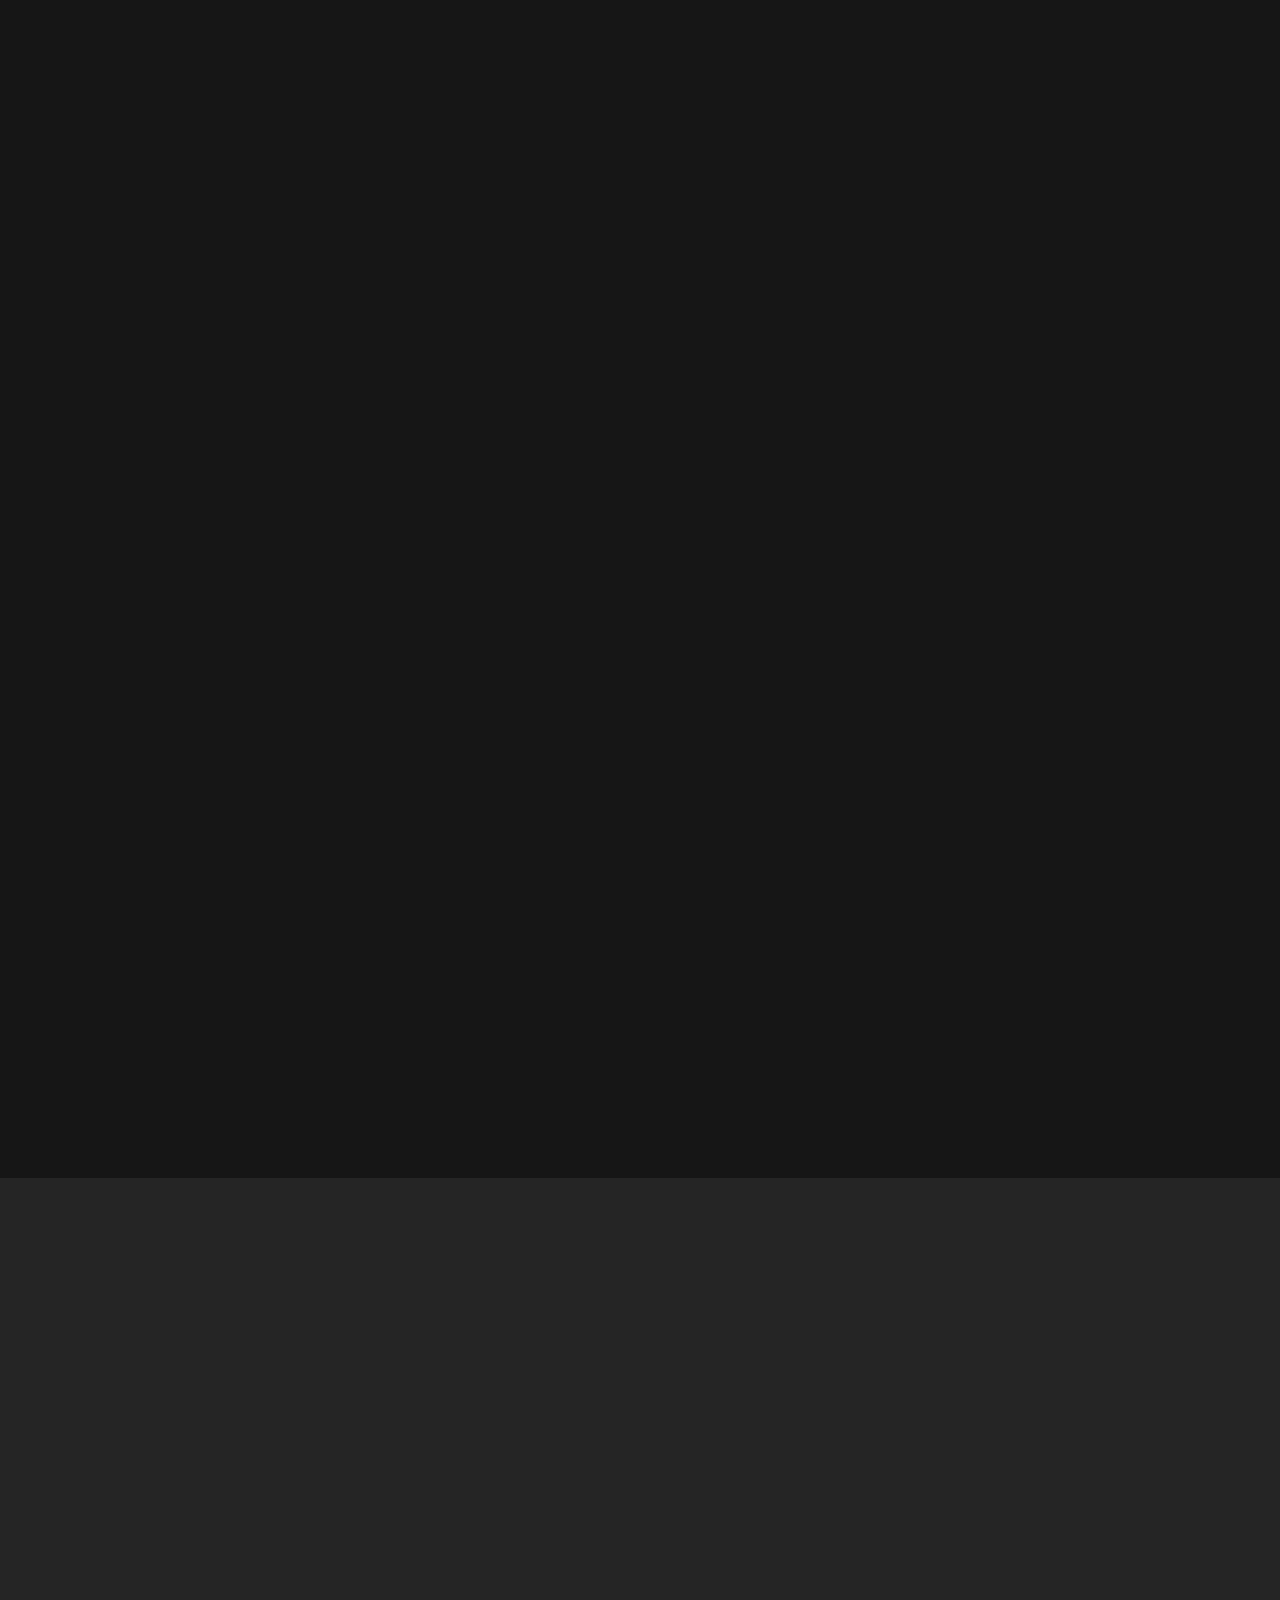
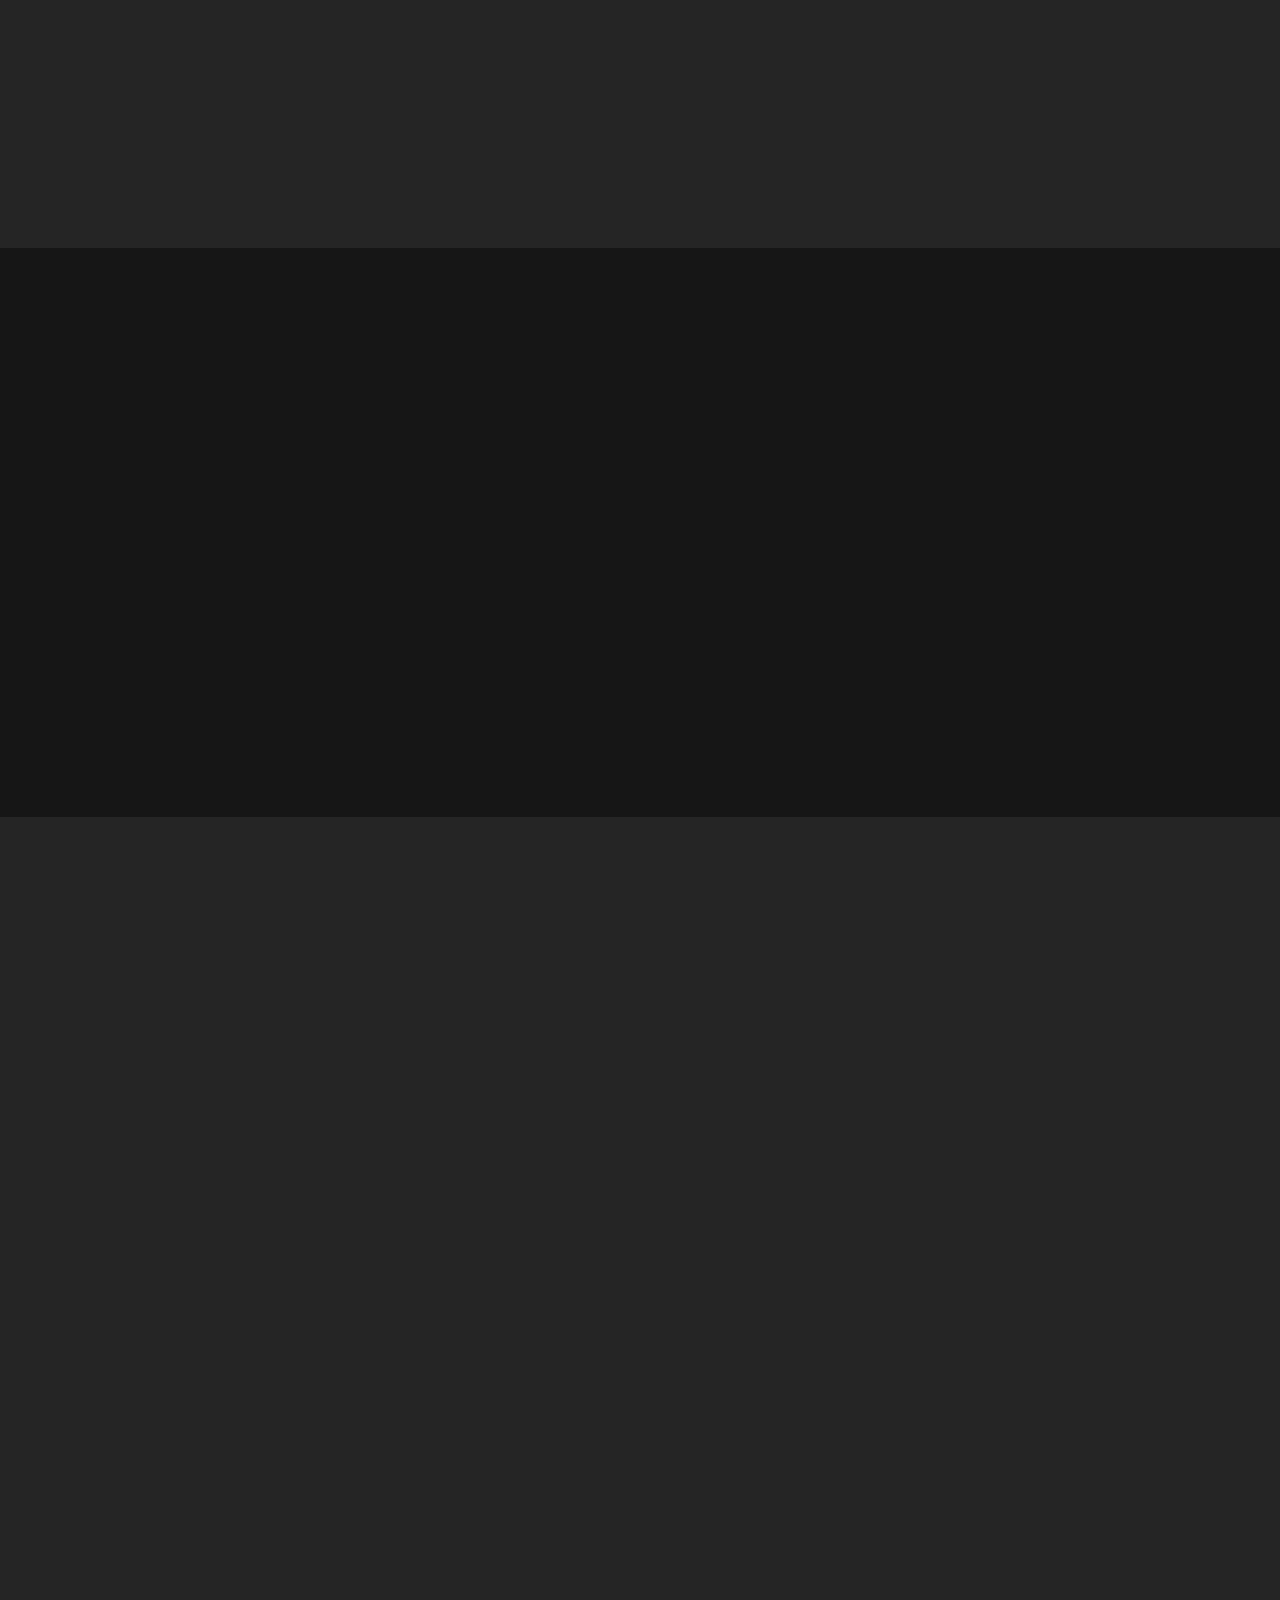
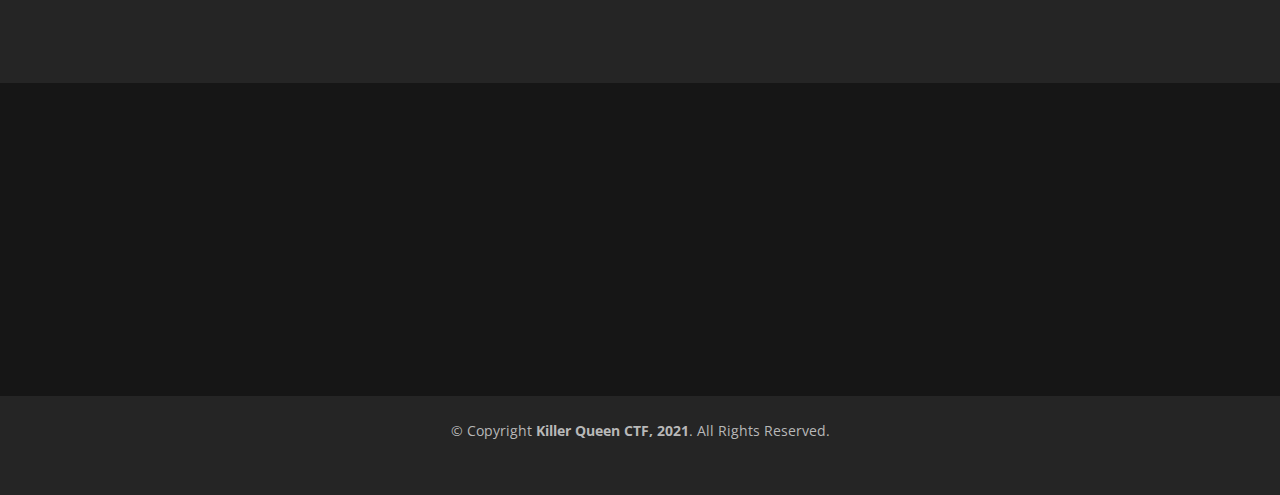
==== commit b77e7180: "asdkjhfoa sgdofgasdf" ====
--- a/index.html
+++ b/index.html
@@ -107,22 +107,27 @@
         <p>Sponsors and Partners</p>
       </div>
 
-      <div class="justify-content-between" style="text-align: center">
+      <!--<div class="justify-content-between" style="text-align: center">
         <a href="https://www.dupperanalytics.com" target="_blank"><img src="assets/img/sponsors/dupperanalytics.jpg" class="img-fluid" width="200px" alt=""></a>
         <br><br>
         <img src="assets/img/sponsors/wolfram.png" class="img-fluid" width="200px" alt="">
         &nbsp;&nbsp;
         <img src="assets/img/sponsors/trailofbits.png" class="img-fluid" width="200px" alt="">
-      </div>
-
-      <!--<div class="clients-slider swiper-container" data-aos="fade-up" data-aos-delay="100">
+      </div>-->
+
+      <div class="clients-slider swiper-container" data-aos="fade-up" data-aos-delay="20">
         <div class="swiper-wrapper align-items-center">
-          <div class="swiper-slide"><img src="assets/img/sponsors/sponsor5.jpg" class="img-fluid" alt=""></div>
-          <div class="swiper-slide"><img src="assets/img/sponsors/sponsor1.png" class="img-fluid" alt=""></div>
-          <div class="swiper-slide"><img src="assets/img/sponsors/sponsor2.png" class="img-fluid" alt=""></div>
-          <div class="swiper-slide"><img src="assets/img/sponsors/sponsor3.png" class="img-fluid" alt=""></div>        </div>
-        <div class="swiper-pagination"></div>
-      </div>-->
+          <div class="swiper-slide"><a><img src="assets/img/sponsors/wolfram.png" class="img-fluid" alt=""></a></div>
+          <div style="background-color: white;" class="swiper-slide"><a><img src="assets/img/sponsors/HTB.png" class="img-fluid" alt=""></a></div>
+          <div class="swiper-slide"><a><img src="assets/img/sponsors/trailofbits.png" class="img-fluid" alt=""></a></div>
+          <div class="swiper-slide"><a><img src="assets/img/sponsors/dupperanalytics.jpg" class="img-fluid" alt=""></a></div>
+          <div class="swiper-slide"><a><img src="assets/img/sponsors/DO.png" class="img-fluid" alt=""></a></div>
+          <div style="background-color: white;" class="swiper-slide"><a><object data="your.svg" type="image/svg+xml">
+            <img src="assets/img/sponsors/GHSL.svg" />
+          </object></a></div>
+          
+      </div>
+      <div class="swiper-pagination"></div>
 
     </div>
   </section><!-- End Clients Section -->
